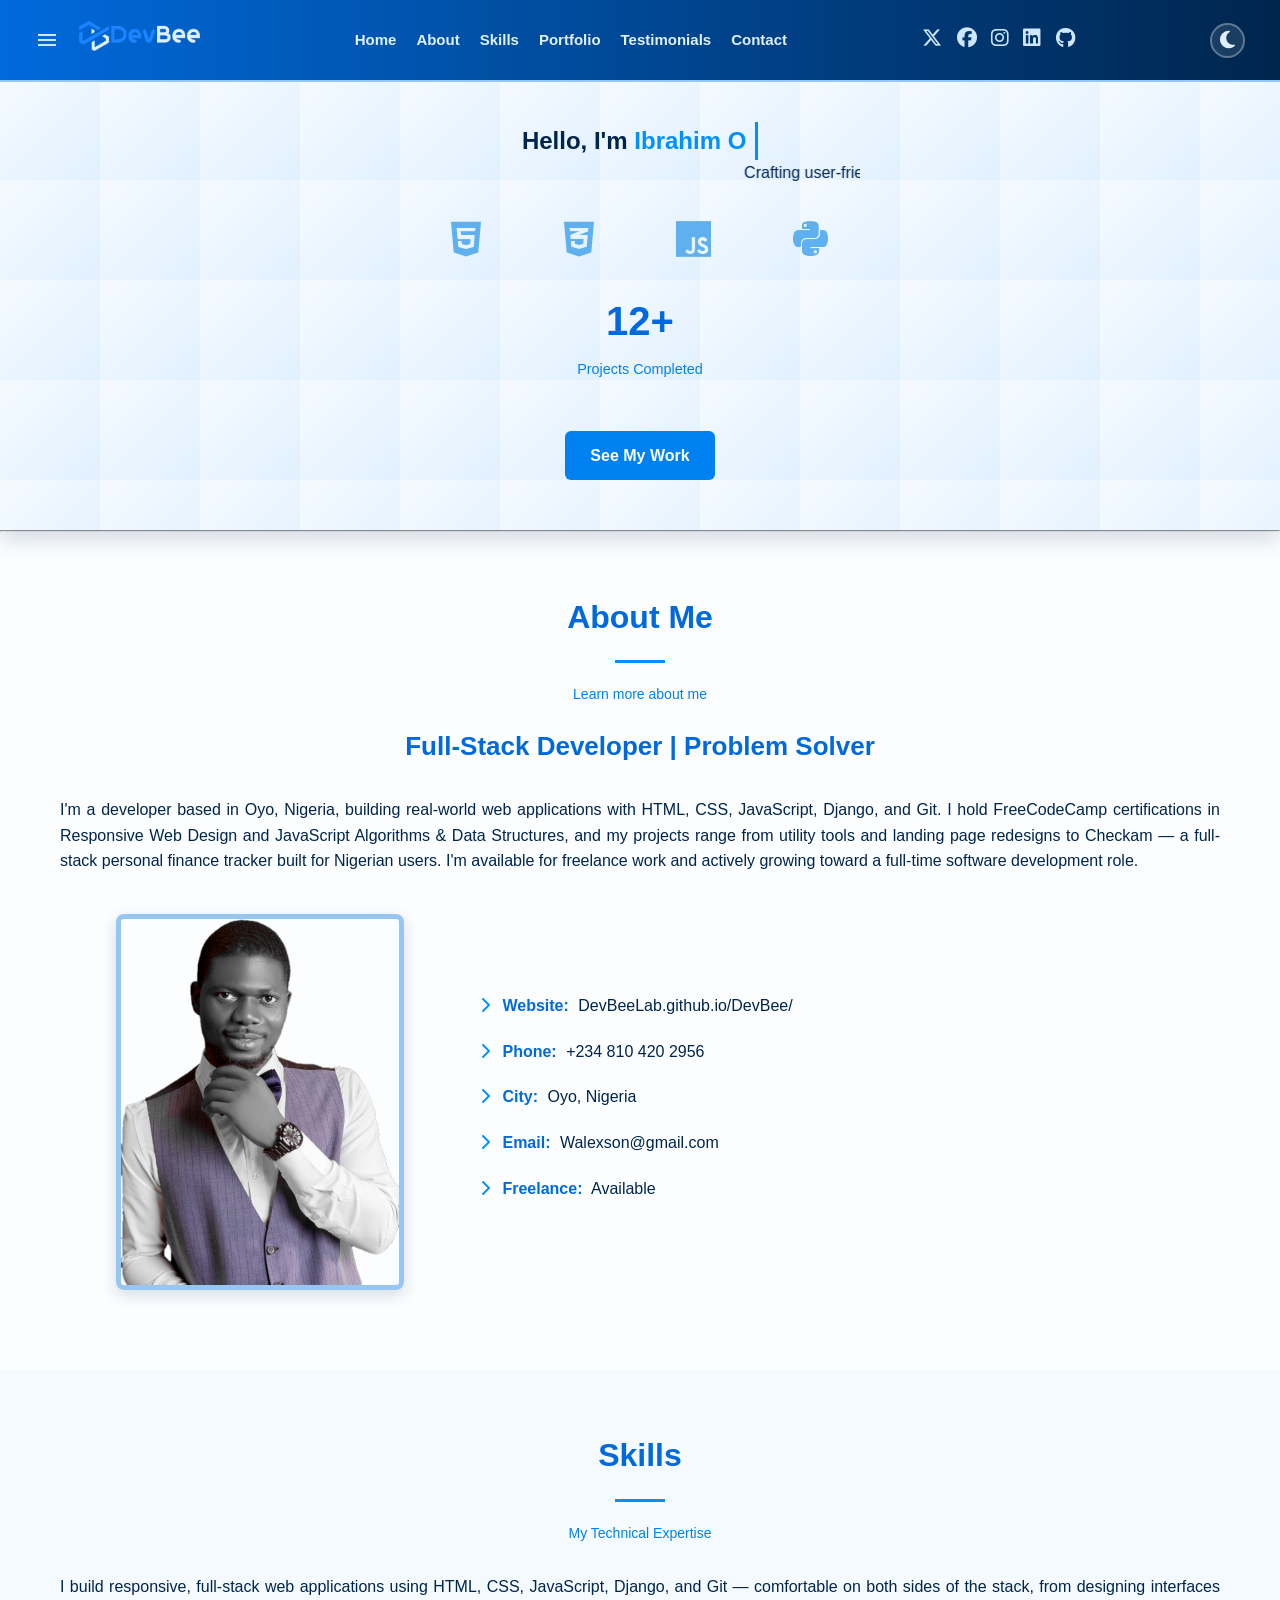
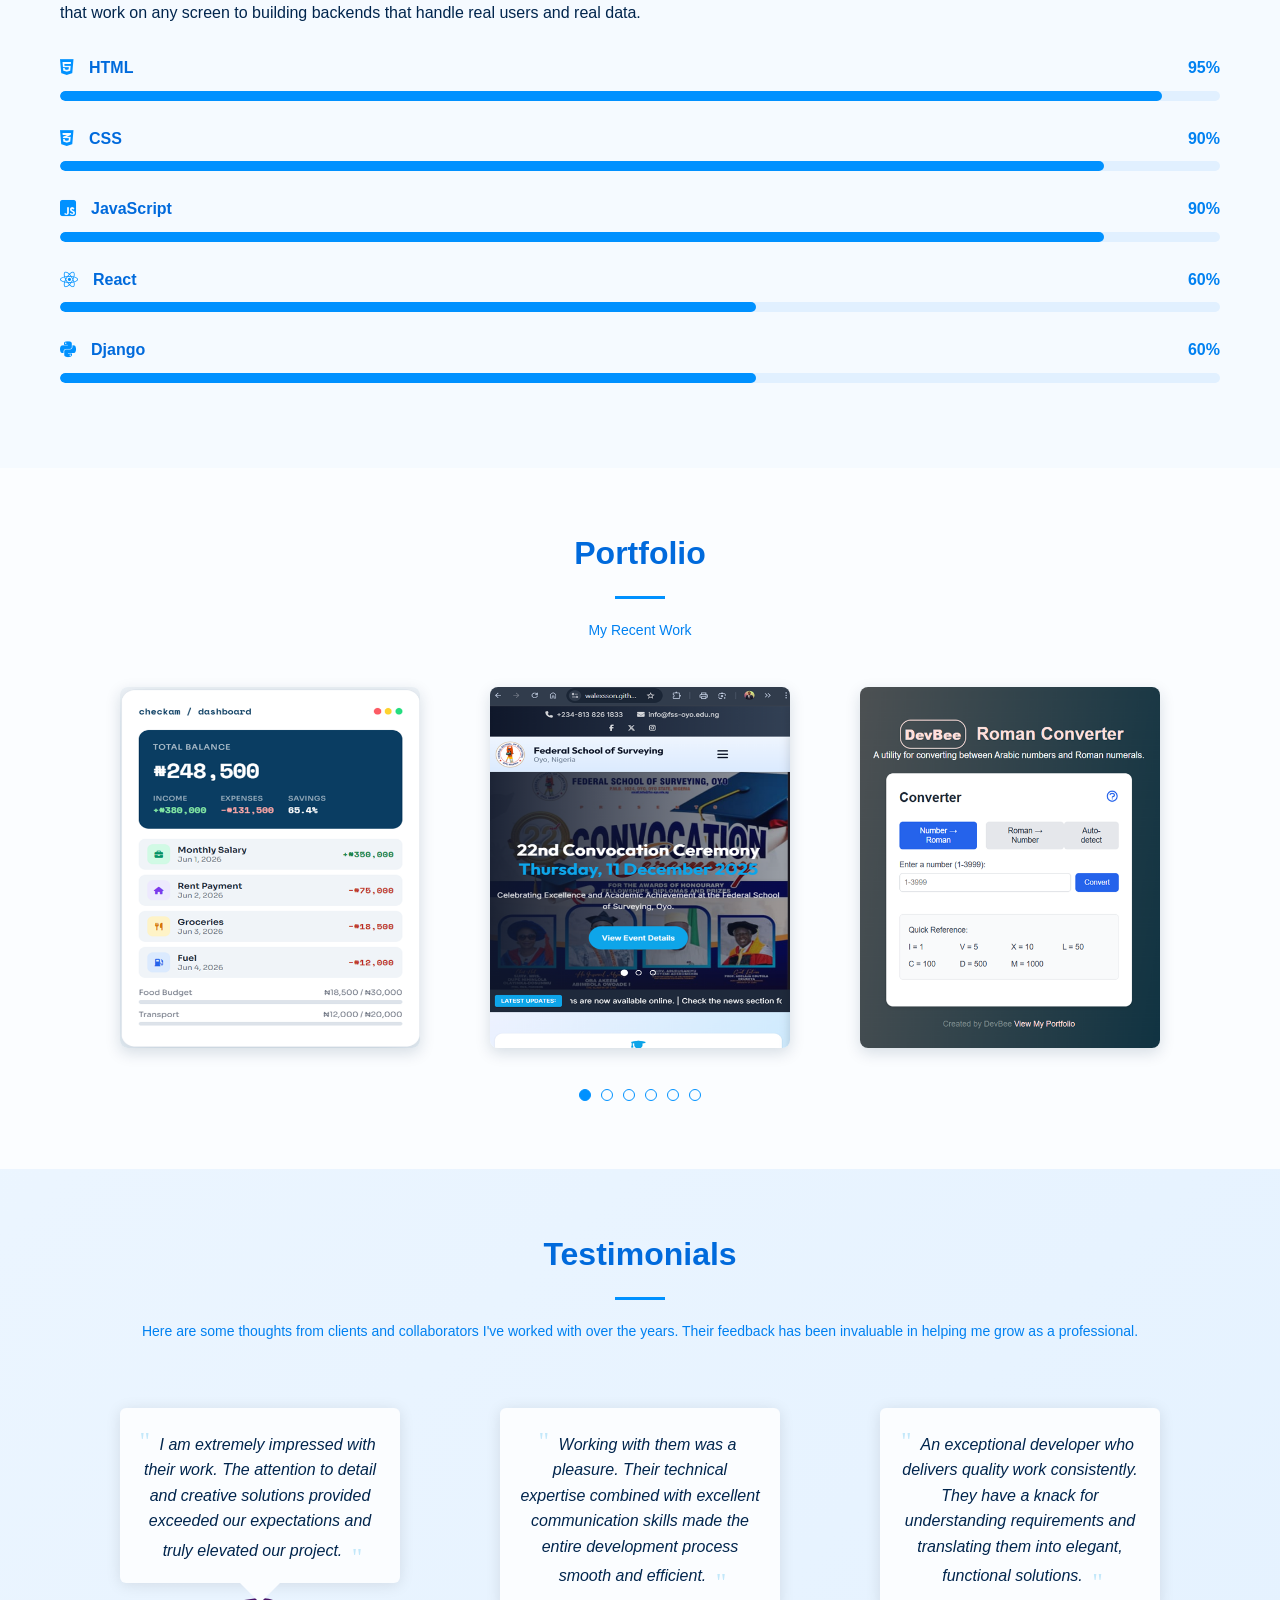
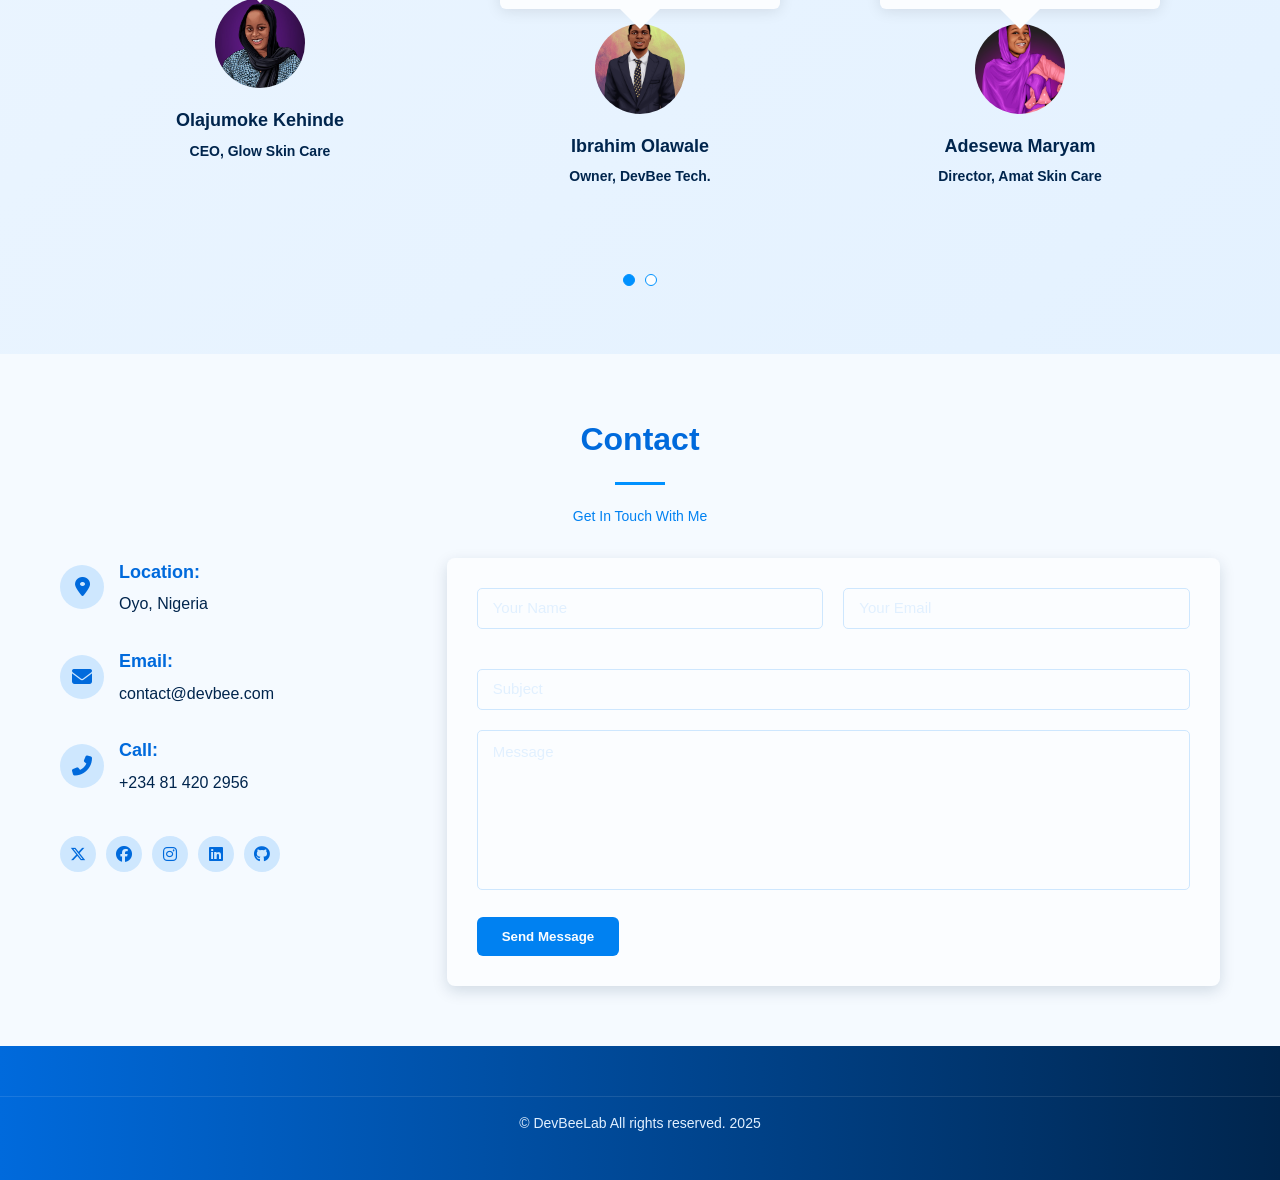
==== index.html @ f3cba04f "text justification fix" ====
<!doctype html>
<html lang="en">
  <head>
    <title>DevBee Portfolio</title>
    <link
      rel="icon"
      type="image/png"
      href="assets/DevBee Logo.png"
      sizes="32x32"
    />
    <link
      rel="stylesheet"
      href="https://cdnjs.cloudflare.com/ajax/libs/font-awesome/6.5.1/css/all.min.css"
    />
    <meta http-equiv="Content-Type" content="text/html;charset=UTF-8" />
    <meta name="viewport" content="width=device-width, initial-scale=1.0" />
    <meta
      name="description"
      content="DevBee - Frontend Developer Portfolio. showcasing skills in HTML, CSS, JavaScript, and React."
    />
    <meta property="og:title" content="DevBee Portfolio" />
    <meta
      property="og:description"
      content="Frontend Developer specializing in responsive and interactive web experiences."
    />
    <meta property="og:type" content="website" />
    <link rel="stylesheet" href="styles/main.css" />
  </head>
  <body>
    <header>
      <nav>
        <div class="container">
          <span class="hamlogo">
            <button
              type="button"
              class="menu-button"
              id="menu-open-btn"
              aria-label="Open Menu"
            >
              <svg
                xmlns="http://www.w3.org/2000/svg"
                height="24"
                viewBox="0 -960 960 960"
                width="24"
              >
                <path
                  d="M120-240v-80h720v80H120Zm0-200v-80h720v80H120Zm0-200v-80h720v80H120Z"
                  fill="#cee7fe"
                />
              </svg>
            </button>

            <a href="index.html">
              <img
                src="assets/DevBee Logo 1.png"
                alt="DevBee Logo"
                class="logo-img"
              />
            </a>
          </span>

          <ul class="nav-links">
            <li class="hideOnMobile"><a href="#home">Home</a></li>
            <li class="hideOnMobile"><a href="#about">About</a></li>
            <li class="hideOnMobile"><a href="#skills">Skills</a></li>
            <li class="hideOnMobile"><a href="#portfolio">Portfolio</a></li>
            <li class="hideOnMobile">
              <a href="#testimonials">Testimonials</a>
            </li>
            <li class="hideOnMobile"><a href="#contact">Contact</a></li>
          </ul>

          <div class="nav-social">
            <a href="#" class="social-icon" aria-label="X (formerly Twitter)"
              ><i class="fa-brands fa-x-twitter"></i
            ></a>
            <a href="#" class="social-icon" aria-label="Facebook"
              ><i class="fab fa-facebook"></i
            ></a>
            <a href="#" class="social-icon" aria-label="Instagram"
              ><i class="fab fa-instagram"></i
            ></a>
            <a href="www.linkedin.com/in/ganiyu-ibrahim-99a439bb" class="social-icon" aria-label="LinkedIn"
              ><i class="fab fa-linkedin"></i
            ></a>
            <a href="#" class="social-icon" aria-label="GitHub"
              ><i class="fab fa-github"></i
            ></a>
          </div>
          <button
            class="theme-toggle"
            id="themeToggle"
            aria-label="Toggle dark/light mode"
          >
            <i class="fas fa-moon" style="color: var(--blue4)"></i>
          </button>
        </div>
        <ul class="sidebar" data-animation="slideRight">
          <li class="sidebar-close-item">
            <button
              type="button"
              id="menu-close-btn"
              class="menu-button-close"
              aria-label="Close Menu"
            >
              <svg
                xmlns="http://www.w3.org/2000/svg"
                height="24"
                viewBox="0 -960 960 960"
                width="24"
              >
                <path
                  d="m256-200-56-56 224-224-224-224 56-56 224 224 224-224 56 56-224 224 224 224-56 56-224-224-224 224Z"
                  fill="#cee7fe"
                />
              </svg>
            </button>
          </li>
          <a href="index.html">
            <img
              src="assets/DevBee Logo 1.png"
              alt="DevBee Logo"
              class="logo-img"
            />
          </a>
          <li class="sidebar-link">
            <a href="#home"
              ><i
                class="fa fa-home"
                style="color: #cee7fe; margin-right: 5px"
              ></i
              >Home</a
            >
          </li>
          <li class="sidebar-link">
            <a href="#about"
              ><i
                class="fa fa-user"
                style="color: #cee7fe; margin-right: 5px"
              ></i
              >About</a
            >
          </li>
          <li class="sidebar-link">
            <a href="#skills"
              ><i
                class="fa fa-code"
                style="color: #cee7fe; margin-right: 5px"
              ></i
              >Skills</a
            >
          </li>
          <li class="sidebar-link">
            <a href="#portfolio"
              ><i
                class="fa fa-briefcase"
                style="color: #cee7fe; margin-right: 5px"
              ></i
              >Portfolio</a
            >
          </li>
          <li class="sidebar-link">
            <a href="#testimonials"
              ><i
                class="fa fa-comment"
                style="color: #cee7fe; margin-right: 5px"
              ></i
              >Testimonials</a
            >
          </li>
          <li class="sidebar-link">
            <a href="#contact"
              ><i
                class="fa fa-envelope"
                style="color: #cee7fe; margin-right: 5px"
              ></i
              >Contact</a
            >
          </li>
        </ul>
      </nav>
    </header>
    <main id="home">
      <section class="hero">
        <div class="particles">
          <!-- Add 10-15 of these with different positions/sizes -->
          <div class="particle" style="--size: 3px; --x: 10%; --y: 30%"></div>
          <div class="particle" style="--size: 2px; --x: 80%; --y: 20%"></div>
          <!-- Add more particles... -->
        </div>

        <div class="intro-text">
          <h1 class="hello-text">
            Hello, I'm
            <span class="typed-text"></span>
            <span class="cursor">&nbsp;</span>
          </h1>
          <p>
            <marquee behavior="" direction="">
              Crafting user-friendly and visually appealing web experiences.
            </marquee>
          </p>

          <div class="tech-stack">
            <i class="fab fa-html5" data-tooltip="HTML5"></i>
            <i class="fab fa-css3-alt" data-tooltip="CSS3"></i>
            <i class="fab fa-js" data-tooltip="JavaScript"></i>
            <!-- <i class="fab fa-react" data-tooltip="React"></i> -->
            <i class="fab fa-python" data-tooltip="Django"></i>
            <!-- Add more icons -->
          </div>

          <div class="stats">
            <div class="stat">
              <span class="counter" data-target="12">0</span>
              <p>Projects Completed</p>
            </div>
          </div>

          <div class="cta-container">
            <a href="#portfolio" class="cta-button">See My Work</a>
          </div>
        </div>
      </section>

      <hr />

      <!-- About Section  -->
      <section id="about" class="about-section">
        <div class="section-title" data-animation="slideUp">
          <h2>About Me</h2>
          <p>Learn more about me</p>
          <h3>Full-Stack Developer | Problem Solver</h3>
        </div>

        <div class="about-container" data-animation="fadeIn">
          <p class="about-text">
            I'm a developer based in Oyo, Nigeria, building real-world web applications
  with HTML, CSS, JavaScript, Django, and Git. I hold FreeCodeCamp
  certifications in Responsive Web Design and JavaScript Algorithms & Data
  Structures, and my projects range from utility tools and landing page
  redesigns to Checkam — a full-stack personal finance tracker built for
  Nigerian users. I'm available for freelance work and actively growing toward
  a full-time software development role.
          </p>
          <div class="about-img" data-animation="slideRight">
            <img
              src="assets/profile.png"
              alt="DevBee Profile Picture"
              class="profile-picture"
            />
          </div>

          <div class="about-content" data-animation="slideLeft">
            <div class="about-info">
              <div class="about-info-item">
                <i class="fas fa-chevron-right"></i>
                <strong>Website:</strong>
                <span>DevBeeLab.github.io/DevBee/</span>
              </div>
              <div class="about-info-item">
                <i class="fas fa-chevron-right"></i>
                <strong>Phone:</strong>
                <span
                  ><a href="tel:+2348104202956" class="about-link"
                    >+234 810 420 2956</a
                  ></span
                >
              </div>
              <div class="about-info-item">
                <i class="fas fa-chevron-right"></i>
                <strong>City:</strong> <span>Oyo, Nigeria</span>
              </div>
              <div class="about-info-item">
                <i class="fas fa-chevron-right"></i>
                <strong>Email:</strong>
                <span
                  ><a href="mailto:Walexson@gmail.com" class="about-link"
                    >Walexson@gmail.com</a
                  ></span
                >
              </div>
              <div class="about-info-item">
                <i class="fas fa-chevron-right"></i>
                <strong>Freelance:</strong> <span>Available</span>
              </div>
            </div>
          </div>
        </div>
      </section>

      <!-- Skills Section  -->
      <section id="skills" class="skills-section">
        <div class="section-title" data-animation="slideUp">
          <h2>Skills</h2>
          <p>My Technical Expertise</p>
        </div>

        <div class="skills-container" data-animation="fadeIn">
          <div class="skills-content" data-animation="fadeIn">
            <p>
             I build responsive, full-stack web applications using HTML, CSS,
        JavaScript, Django, and Git — comfortable on both sides of the stack,
        from designing interfaces that work on any screen to building backends
        that handle real users and real data.
            </p>
          </div>

          <div class="skills-list" data-animation="slideUp">
            <div class="skill-item">
              <div class="skill-name">
                <i class="fab fa-html5"></i>
                <span>HTML</span>
                <span class="skill-percentage">95%</span>
              </div>
              <div class="skill-bar">
                <div class="skill-progress" style="width: 95%"></div>
              </div>
            </div>

            <div class="skill-item">
              <div class="skill-name">
                <i class="fab fa-css3-alt"></i>
                <span>CSS</span>
                <span class="skill-percentage">90%</span>
              </div>
              <div class="skill-bar">
                <div class="skill-progress" style="width: 90%"></div>
              </div>
            </div>

            <div class="skill-item">
              <div class="skill-name">
                <i class="fab fa-js-square"></i>
                <span>JavaScript</span>
                <span class="skill-percentage">90%</span>
              </div>
              <div class="skill-bar">
                <div class="skill-progress" style="width: 90%"></div>
              </div>
            </div>

            <div class="skill-item">
              <div class="skill-name">
                <i class="fab fa-react"></i>
                <span>React</span>
                <span class="skill-percentage">60%</span>
              </div>
              <div class="skill-bar">
                <div class="skill-progress" style="width: 60%"></div>
              </div>
            </div>

            <div class="skill-item">
              <div class="skill-name">
              <i class="fab fa-python"></i>                
                <span>Django</span>
                <span class="skill-percentage">60%</span>
              </div>
              <div class="skill-bar">
                <div class="skill-progress" style="width: 60%"></div>
              </div>
            </div>
          </div>
        </div>
      </section>

      <!-- Portfolio Section -->
      <section id="portfolio" class="portfolio-section">
        <div class="portfolio-container">
          <div class="section-title" data-animation="slideUp">
            <h2>Portfolio</h2>
            <p>My Recent Work</p>
          </div>

          <div
            class="portfolio-carousel swiper"
            data-aos="fade-up"
            data-aos-delay="100"
          >
            <div class="swiper-wrapper">
              <div class="swiper-slide">
                <div class="portfolio-item" data-animation="fadeIn">
                  <div class="portfolio-img-container">
                    <a
                      href="https://devbee-checkam.onrender.com/"
                      target="_self"
                    >
                      <img
                        class="project-img"
                        src="assets/DevBee Checkam.png"
                        alt="DevBee Checkam"
                      />
                      <div class="project-overlay">
                        <div class="project-description">
                          <h3>DevBee Checkam</h3>
                          <p class="project-description-text">
                            A personal finance tracker built for Nigerian users. 
                            Log income and expenses, set category budgets, visualise your spending with charts, 
                            and export your transaction history — all backed by a secure multi-user Django backend.
                          </p>
                        </div>
                      </div>
                    </a>
                  </div>
                </div>
              </div>
               <div class="swiper-slide">
                <div class="portfolio-item" data-animation="fadeIn">
                  <div class="portfolio-img-container">
                    <a
                      href="https://DevBeeLab.github.io/fss-oyo-redesign/#"
                      target="_blank"
                    >
                      <img
                        class="project-img"
                        src="assets/fss-oyo.png"
                        alt="Federal School of Surveying, Oyo"
                      />
                      <div class="project-overlay">
                        <div class="project-description">
                          <h3>Federal School of Surveying, Oyo</h3>
                          <p class="project-description-text">
                            A responsive landing page for FSS Oyo, featuring
                            academic programs, admissions info, and event
                            updates.
                          </p>
                        </div>
                      </div>
                    </a>
                  </div>
                </div>
               </div>
              <div class="swiper-slide">
                <div class="portfolio-item" data-animation="fadeIn">
                  <div class="portfolio-img-container">
                    <a
                      href="projects/roman%20converter/roman-converter.html"
                      target="_self"
                    >
                      <img
                        class="project-img"
                        src="assets/DevBee Roman Converter.png"
                        alt="DevBee Roman Converter"
                      />
                      <div class="project-overlay">
                        <div class="project-description">
                          <h3>DevBee Roman Converter</h3>
                          <p class="project-description-text">
                            A responsive tool to convert between Arabic numbers
                            and Roman numerals with history tracking.
                          </p>
                        </div>
                      </div>
                    </a>
                  </div>
                </div>
              </div>
              <div class="swiper-slide">
                <div class="portfolio-item" data-animation="fadeIn">
                  <div class="portfolio-img-container">
                    <a
                      href="projects/calculator/calculator.html"
                      target="_self"
                    >
                      <img
                        class="project-img"
                        src="assets/DevBee Calculator.png"
                        alt="DevBee Calculator"
                      />
                      <div class="project-overlay">
                        <div class="project-description">
                          <h3>DevBee Calculator</h3>
                          <p class="project-description-text">
                            A responsive web calculator that performs basic
                            arithmetic operations with a clean, intuitive
                            interface.
                          </p>
                        </div>
                      </div>
                    </a>
                  </div>
                </div>
              </div>

              <div class="swiper-slide">
                <div class="portfolio-item" data-animation="fadeIn">
                  <div class="portfolio-img-container">
                    <a href="projects/counter/CounterApp.html" target="_self">
                      <img
                        class="project-img"
                        src="assets/DevBee CounterApp.png"
                        alt="DevBee Counter App"
                      />
                      <div class="project-overlay">
                        <div class="project-description">
                          <h3>DevBee Counter App</h3>
                          <p class="project-description-text">
                            A simple interactive counter tool built to
                            increment, decrement, and reset values—ideal for
                            learning state management.
                          </p>
                        </div>
                      </div>
                    </a>
                  </div>
                </div>
              </div>

              <div class="swiper-slide">
                <div class="portfolio-item" data-animation="fadeIn">
                  <div class="portfolio-img-container">
                    <a
                      href="projects/palindrome/Palindrome Checker.html"
                      target="_self"
                    >
                      <img
                        class="project-img"
                        src="assets/DevBee Palindrome Checker.png"
                        alt="DevBee Palindrome Checker"
                      />
                      <div class="project-overlay">
                        <div class="project-description">
                          <h3>DevBee Palindrome Checker</h3>
                          <p class="project-description-text">
                            A lightweight utility that checks if a given string
                            reads the same forward and backward, built with
                            input validation.
                          </p>
                        </div>
                      </div>
                    </a>
                  </div>
                </div>
              </div>
              </div>
            <div class="swiper-pagination"></div>
          </div>
        </div>
      </section>

      <!-- ======= Testimonials Section ======= -->
      <section id="testimonials" class="testimonials">
        <div class="testimonials-container">
          <div class="section-title" data-animation="slideUp">
            <h2>Testimonials</h2>
            <p>
              Here are some thoughts from clients and collaborators I've worked
              with over the years. Their feedback has been invaluable in helping
              me grow as a professional.
            </p>
          </div>

          <div
            class="testimonials-carousel swiper"
            data-aos="fade-up"
            data-aos-delay="100"
          >
            <div class="swiper-wrapper">
              <div class="swiper-slide">
                <div class="testimonial-item">
                  <p>
                    <i class="bx bxs-quote-alt-left quote-icon-left"></i>
                    I am extremely impressed with their work. The attention to
                    detail and creative solutions provided exceeded our
                    expectations and truly elevated our project.
                    <i class="bx bxs-quote-alt-right quote-icon-right"></i>
                  </p>
                  <img
                    src="assets/pic01.jpg"
                    class="testimonial-img"
                    alt="placeholder"
                  />
                  <h3>Olajumoke Kehinde</h3>
                  <h4>CEO, Glow Skin Care</h4>
                </div>
              </div>

              <div class="swiper-slide">
                <div class="testimonial-item">
                  <p>
                    <i class="bx bxs-quote-alt-left quote-icon-left"></i>
                    Working with them was a pleasure. Their technical expertise
                    combined with excellent communication skills made the entire
                    development process smooth and efficient.
                    <i class="bx bxs-quote-alt-right quote-icon-right"></i>
                  </p>
                  <img
                    src="assets/pic03.jpg"
                    class="testimonial-img"
                    alt="placeholder"
                  />
                  <h3>Ibrahim Olawale</h3>
                  <h4>Owner, DevBee Tech.</h4>
                </div>
              </div>

              <div class="swiper-slide">
                <div class="testimonial-item">
                  <p>
                    <i class="bx bxs-quote-alt-left quote-icon-left"></i>
                    An exceptional developer who delivers quality work
                    consistently. They have a knack for understanding
                    requirements and translating them into elegant, functional
                    solutions.
                    <i class="bx bxs-quote-alt-right quote-icon-right"></i>
                  </p>
                  <img
                    src="assets/pic04.jpg"
                    class="testimonial-img"
                    alt="placeholder"
                  />
                  <h3>Adesewa Maryam</h3>
                  <h4>Director, Amat Skin Care</h4>
                </div>
              </div>

              <div class="swiper-slide">
                <div class="testimonial-item">
                  <p>
                    <i class="bx bxs-quote-alt-left quote-icon-left"></i>
                    The website they built for us has significantly improved our
                    online presence and user engagement. Their expertise in
                    frontend development is truly remarkable.
                    <i class="bx bxs-quote-alt-right quote-icon-right"></i>
                  </p>
                  <img
                    src="assets/pic.jpeg"
                    class="testimonial-img"
                    alt="placeholder"
                  />
                  <h3>Anonymous</h3>
                  <h4>No_Position, BlueCo</h4>
                </div>
              </div>

              <div class="swiper-slide">
                <div class="testimonial-item">
                  <p>
                    <i class="bx bxs-quote-alt-left quote-icon-left"></i>
                    Not only did they deliver a stunning website, but they also
                    provided valuable insights on improving user experience and
                    site performance. A true professional who goes above and
                    beyond.
                    <i class="bx bxs-quote-alt-right quote-icon-right"></i>
                  </p>
                  <img
                    src="assets/pic02.jpg"
                    class="testimonial-img"
                    alt="placeholder"
                  />
                  <h3>Badirat Taiwo</h3>
                  <h4>E-commerce Manager, StyleShop</h4>
                </div>
              </div>
            </div>
            <div class="swiper-pagination"></div>
          </div>
        </div>
      </section>
      <!-- End Testimonials Section -->

      <!-- Updated Contact Section (iPortfolio style) -->
      <section id="contact" class="contact-section">
        <div class="section-title" data-animation="slideUp">
          <h2>Contact</h2>
          <p>Get In Touch With Me</p>
        </div>

        <div class="contact-container">
          <div class="contact-info" data-animation="slideRight">
            <div class="contact-address">
              <i class="fas fa-map-marker-alt"></i>
              <div>
                <h3>Location:</h3>
                <p>Oyo, Nigeria</p>
              </div>
            </div>

            <div class="contact-email">
              <i class="fas fa-envelope"></i>
              <div>
                <h3>Email:</h3>
                <p>contact@devbee.com</p>
              </div>
            </div>

            <div class="contact-phone">
              <i class="fas fa-phone-alt"></i>
              <div>
                <h3>Call:</h3>
                <p>
                  <a href="tel:+234814202956" class="about-link"
                    >+234 81 420 2956</a
                  >
                </p>
              </div>
            </div>

            <div class="contact-social">
              <a href="#" class="social-icon" aria-label="X (formerly Twitter)"
                ><i class="fa-brands fa-x-twitter"></i
              ></a>
              <a href="#" class="social-icon"
                ><i class="fab fa-facebook"></i
              ></a>
              <a href="#" class="social-icon"
                ><i class="fab fa-instagram"></i
              ></a>
              <a href="www.linkedin.com/in/ganiyu-ibrahim-99a439bb" class="social-icon"
                ><i class="fab fa-linkedin"></i
              ></a>
              <a href="#" class="social-icon"><i class="fab fa-github"></i></a>
            </div>
          </div>

          <div class="contact-form" data-animation="slideLeft">
            <form>
              <div class="form-row">
                <div class="form-group">
                  <input
                    type="text"
                    name="name"
                    class="form-control"
                    id="name"
                    placeholder="Your Name"
                    required
                  />
                </div>
                <div class="form-group">
                  <input
                    type="email"
                    class="form-control"
                    name="email"
                    id="email"
                    placeholder="Your Email"
                    required
                  />
                </div>
              </div>
              <div class="form-group">
                <input
                  type="text"
                  class="form-control"
                  name="subject"
                  id="subject"
                  placeholder="Subject"
                  required
                />
              </div>
              <div class="form-group">
                <textarea
                  class="form-control"
                  name="message"
                  rows="6"
                  placeholder="Message"
                  required
                ></textarea>
              </div>
              <div class="text-center">
                <button type="submit" class="contact-button">
                  Send Message
                </button>
              </div>
            </form>
          </div>
        </div>
      </section>
    </main>

    <footer>
      <div class="all-rights-reserved">
        <p>© DevBeeLab All rights reserved. 2025</p>
      </div>
    </footer>
    <script src="js/main.js"></script>
  </body>
</html>
---- styles/main.css ----
/* DevBee Portfolio - Radix UI Blue Theme with Enhanced Dark Mode
   Based on https://www.radix-ui.com/colors/blue palette */

* {
  margin: 0;
  padding: 0;
  box-sizing: border-box;
}

:root {
  /* Radix UI Blue palette */
  --blue1: #fbfdff;
  --blue2: #f5faff;
  --blue3: #edf6ff;
  --blue4: #e1f0ff;
  --blue5: #cee7fe;
  --blue6: #b7d9f8;
  --blue7: #96c7f2;
  --blue8: #5eb0ef;
  --blue9: #0091ff;
  --blue10: #0081f1;
  --blue11: #006adc;
  --blue12: #00254d;

  /* Text colors */
  --text-primary: var(--blue12);
  --text-secondary: var(--blue11);
  --text-light: var(--blue1);

  /* Background colors */
  --bg-primary: var(--blue1);
  --bg-secondary: var(--blue3);
  --bg-accent: var(--blue9);
  --bg-dark: var(--blue12);

  /* Border colors */
  --border-light: var(--blue6);
  --border-medium: var(--blue8);
  --border-dark: var(--blue10);

  /* Shadow colors */
  --shadow-color: rgba(0, 37, 77, 0.15);

  /* Animation duration */
  --transition-speed: 0.3s;
}

/* Dark Mode */
body.dark-mode {
  /* Radix UI Slate palette for dark mode */
  --slate1: #111113;
  --slate2: #18191b;
  --slate3: #212225;
  --slate4: #272a2d;
  --slate5: #2e3135;
  --slate6: #363a3f;
  --slate7: #43484e;
  --slate8: #5a6169;
  --slate9: #696e77;
  --slate10: #777e87;
  --slate11: #9ba1aa;
  --slate12: #e4e6eb;

  /* Radix UI Blue accents for interactive elements */
  --blue9: #3e95ff;
  --blue10: #1b85ff;
  --blue11: #0078ff;

  /* Text colors - improved readability */
  --text-primary: var(--slate12);
  --text-secondary: var(--slate11);
  --text-light: var(--slate3);

  /* Background colors */
  --bg-primary: var(--slate1);
  --bg-secondary: var(--slate3);
  --bg-accent: var(--blue9);
  --bg-dark: var(--slate3);

  /* Border colors */
  --border-light: var(--slate4);
  --border-medium: var(--slate6);
  --border-dark: var(--slate8);

  /* Shadow colors */
  --shadow-color: rgba(0, 0, 0, 0.3);

  /* Dark mode specific overrides */
  background-image: linear-gradient(135deg, var(--slate1), var(--slate3));
}

/* Base styles */
html,
body {
  width: 100%;
  max-width: 100%;
  overflow-x: hidden;
  scroll-behavior: smooth;
}

body {
  min-height: 100vh;
  background-image: linear-gradient(135deg, var(--blue2), var(--blue4));
  color: var(--text-primary);
  transition: var(--transition-speed) ease;
  font-family: "Inter", Arial, sans-serif;
  line-height: 1.6;
  margin: 0;
  padding: 0;
}

/* Header and Navigation */
header {
  position: fixed;
  background-image: linear-gradient(90deg, var(--blue11), var(--blue12));
  top: 0;
  left: 0;
  right: 0;
  width: 100vw;
  z-index: 1000;
}

body.dark-mode header {
  background-image: linear-gradient(90deg, #0f172a, #020617);
}

nav {
  width: 100vw;
  height: 80px;
}

.nav-social .social-icon i {
  color: var(--blue5);
  transition: var(--transition-speed) ease-in-out;
  margin-right: 10px;
  -webkit-transition: var(--transition-speed) ease-in-out;
  -moz-transition: var(--transition-speed) ease-in-out;
  -ms-transition: var(--transition-speed) ease-in-out;
  -o-transition: var(--transition-speed) ease-in-out;
}

.nav-social .social-icon i:hover {
  transform: translateY(-5px);
  color: var(--blue11);
  -webkit-transform: translateY(-5px);
  -moz-transform: translateY(-5px);
  -ms-transform: translateY(-5px);
  -o-transform: translateY(-5px);
}

@media screen and (max-width: 465px) {
  .nav-social {
    display: none;
  }
}

.container {
  width: 100vw;
  padding-left: 15px;
  padding-right: 15px;
  margin-left: auto;
  margin-right: auto;
  display: flex;
  justify-content: space-between;
  align-items: center;
  border-bottom: solid 2px var(--blue7);
}

body.dark-mode .container {
  border-bottom: solid 2px var(--slate6);
}

.logo-img {
  height: 30px;
  transition: transform 0.5s ease;
  margin: 20px;
  -webkit-transition: transform 0.5s ease;
  -moz-transition: transform 0.5s ease;
  -ms-transition: transform 0.5s ease;
  -o-transition: transform 0.5s ease;
}

.hamlogo {
  justify-content: space-between;
  height: 80px;
  display: flex;
  align-items: center;
}

.logo-img:hover {
  transform: scale(1.1);
  -webkit-transform: scale(1.1);
  -moz-transform: scale(1.1);
  -ms-transform: scale(1.1);
  -o-transform: scale(1.1);
}

.nav-links {
  display: flex;
}

.nav-links li {
  list-style: none;
  margin: 0 6px;
}

.nav-links a {
  position: relative;
  padding: 2px;
  color: var(--blue4);
  text-decoration: none;
  font-size: 15px;
  font-weight: bold;
  margin: 2px;
}

.nav-links a::after {
  content: "";
  position: absolute;
  left: 0;
  bottom: 0;
  height: 2px;
  width: 0;
  background: var(--blue8);
  box-shadow: 0 0 10px var(--blue7);
  transition: width 0.8s ease;
}

body.dark-mode .nav-links a::after {
  background: var(--blue9);
  box-shadow: 0 0 10px var(--blue9);
}

.nav-links a:hover::after {
  width: 100%;
}

/* Search Bar */
.searchBar {
  height: 30px;
  margin-right: 15px;
}

.search {
  background-color: transparent;
  border: var(--blue5) solid 1px;
  border-radius: 6px;
  height: 25px;
  width: 0;
  padding: 4px;
  transition: 1.5s ease;
  color: var(--blue2);
}

body.dark-mode .search {
  border: var(--slate7) solid 1px;
  color: var(--slate12);
}

::placeholder {
  color: var(--blue4);
  opacity: 1;
  font-size: 15px;
}

body.dark-mode ::placeholder {
  color: var(--slate11);
}

.btn {
  position: relative;
  background-color: var(--blue7);
  border: var(--blue5) solid 2px;
  height: 35px;
  width: 35px;
  border-radius: 50%;
  right: 18px;
}

body.dark-mode .btn {
  background-color: var(--slate7);
  border: var(--slate6) solid 2px;
}

i {
  color: var(--blue12);
  font-size: 20px;
  margin: auto;
  transition: 1.5s ease;
}

body.dark-mode i {
  color: var(--slate12);
}

/* Sidebar Navigation */
.sidebar {
  background-image: linear-gradient(
    300deg,
    rgba(0, 106, 220, 0.7),
    rgba(0, 37, 77, 0.7)
  );
  backdrop-filter: blur(10px);
  -webkit-backdrop-filter: blur(10px);
  position: fixed;
  top: 0;
  left: 0;
  width: 250px;
  height: 100vh;
  box-shadow: 5px 0 15px rgba(0, 37, 77, 0.3);
  display: none;
  flex-direction: column;
  justify-content: flex-start;
  align-items: flex-start;
}

body.dark-mode .sidebar {
  background-image: linear-gradient(
    300deg,
    rgba(30, 41, 59, 0.8),
    rgba(15, 23, 42, 0.9)
  );
  box-shadow: 5px 0 15px rgba(0, 0, 0, 0.5);
}

.sidebar li {
  list-style: none;
  margin-top: 20px;
  margin-left: 20px;
}

.sidebar a {
  color: var(--blue5);
  text-decoration: none;
  transition: color 0.3s ease;
}

.sidebar a:hover {
  color: var(--blue8);
}

body.dark-mode .sidebar a {
  color: var(--slate11);
}

body.dark-mode .sidebar a:hover {
  color: var(--blue9);
}

.sidebar-link a {
  position: relative;
  padding: 2px;
  color: var(--blue4);
  text-decoration: none;
  font-size: 15px;
  font-weight: bold;
  margin: 2px;
}

body.dark-mode .sidebar-link a {
  color: var(--slate11);
}

.sidebar-link a::after {
  content: "";
  position: absolute;
  left: 0;
  bottom: 0;
  height: 2px;
  width: 0;
  background: var(--blue8);
  box-shadow: 0 0 10px var(--blue7);
  transition: width 0.8s ease;
}

body.dark-mode .sidebar-link a::after {
  background: var(--blue9);
  box-shadow: 0 0 10px var(--blue9);
}

.sidebar-link a:hover::after {
  width: 100%;
}

.menu-button,
.menu-button-close {
  list-style: none;
  margin-left: 20px;
  background: none;
  border: none;
  cursor: pointer;
  padding: 0;
  display: flex;
  align-items: center;
}

.menu-button-close {
  margin: 0; /* Reset margin for close button inside sidebar if needed */
}

/* Hero Section */
.hero {
  margin-top: 80px;
  color: var(--text-primary);
  height: 50vh;
  display: flex;
  align-items: center;
  justify-content: center;
  text-align: center;
  box-shadow: 0 10px 20px var(--shadow-color);
  background-image: linear-gradient(135deg, var(--blue3), var(--blue5));
  transition: all 0.8s ease;
}

body.dark-mode .hero {
  background-image: linear-gradient(135deg, var(--slate3), var(--slate5));
  box-shadow: 0 10px 20px var(--shadow-color);
}

.hero-content {
  max-width: 700px;
  padding: 0 20px;
}

#animated-text {
  display: inline-block;
  white-space: nowrap;
  overflow: hidden;
  color: var(--blue11);
  animation: animated-text 4s steps(28, end) normal both;
}

body.dark-mode #animated-text {
  color: var(--blue9);
}

@keyframes animated-text {
  from {
    width: 0%;
  }
  to {
    width: 100%;
  }
}

.cta-button {
  background-color: var(--blue10);
  color: var(--blue1);
  font-weight: 600;
  padding: 12px 25px;
  text-decoration: none;
  border-radius: 6px;
  margin-top: 20px;
  display: inline-block;
  transition: all 0.3s ease;
}

.cta-button:hover {
  background-color: var(--blue11);
  box-shadow: 0 5px 15px var(--shadow-color);
  transform: translateY(-2px);
  -webkit-transform: translateY(-2px);
  -moz-transform: translateY(-2px);
  -ms-transform: translateY(-2px);
  -o-transform: translateY(-2px);
}

body.dark-mode .cta-button {
  background-color: var(--blue10);
  color: var(--slate12);
}

body.dark-mode .cta-button:hover {
  background-color: var(--blue11);
}

.profile-picture {
  width: 150px;
  border-radius: 50%;
  margin-bottom: 0 20px;
  border: 5px solid var(--blue7);
  box-shadow: 0 5px 15px var(--shadow-color);
  transition: transform 0.5s ease;
}

body.dark-mode .profile-picture {
  border: 5px solid var(--slate7);
}

.profile-picture:hover {
  transform: scale(1.05);
}

.introduction h2 {
  color: var(--blue11);
  margin-bottom: 15px;
}

body.dark-mode .introduction h2 {
  color: var(--blue9);
}

/* About Section */
.about-section {
  padding: 60px 0;
  background-color: var(--bg-primary);
  overflow: hidden;
}

body.dark-mode .about-section {
  background-color: var(--slate1);
}

.about-container {
  display: flex;
  flex-wrap: wrap;
  max-width: 1200px;
  margin: 0 auto;
  padding: 0 20px;
  align-items: center;
}

.about-container p, .skills-content p{
  font-size: 16px;
  margin-bottom: 20px;
  text-align: justify;
}

.about-container h3 {
   text-align: center;
}

.about-img {
  flex: 1;
  min-width: 300px;
  display: flex;
  justify-content: center;
  align-items: center;
  padding: 20px;
}

.about-img img {
  width: 80%;
  max-width: 300px;
  border-radius: 8px;
  box-shadow: 0 5px 15px var(--shadow-color);
  transition: transform 0.5s ease;
}

.about-img img:hover {
  transform: scale(1.03);
  -webkit-transform: scale(1.03);
  -moz-transform: scale(1.03);
  -ms-transform: scale(1.03);
  -o-transform: scale(1.03);
}

.about-content {
  flex: 2;
  min-width: 300px;
  padding: 20px;
  display: flex;
  flex-direction: column;
  justify-content: center;
}

.section-title h3 {
  font-weight: 700;
  font-size: 26px;
  color: var(--blue11);
  margin-bottom: 0;
  margin-top: 20px;
  text-align: center !important;
}
body.dark-mode .section-title h3 {
  color: var(--blue9);
} 

.about-info {
  display: grid;
  gap: 10px;
  margin: 5px 0;
  white-space: nowrap;
}

.about-info-item {
  align-items: left;
  margin-bottom: 10px;
}

.about-info-item i {
  font-size: 16px;
  margin-right: 8px;
  color: var(--blue9);
}

.about-info-item strong {
  margin-right: 5px;
  color: var(--blue11);
}

body.dark-mode .about-info-item strong {
  color: var(--blue9);
}

.about-link {
  color: inherit;
  text-decoration: none;
  transition: color 0.3s ease;
}

.about-link:hover {
  color: var(--blue11);
  text-decoration: none;
}

body.dark-mode .about-link:hover {
  color: var(--blue9);
}

/* Skills Section */
.skills-section {
  padding: 60px 0;
  background-color: var(--blue2);
}

body.dark-mode .skills-section {
  background-color: var(--slate2);
}

.skills-container {
  max-width: 1200px;
  margin: 0 auto;
  padding: 0 20px;
}

.skills-content {
  margin-bottom: 30px;
}

.skills-list {
  margin-top: 30px;
}

.skill-item {
  margin-bottom: 25px;
}

.skill-name {
  display: flex;
  justify-content: space-between;
  align-items: center;
  margin-bottom: 10px;
}

.skill-name i {
  font-size: 18px;
  color: var(--blue9);
  margin-right: 10px;
}

.skill-name span:first-of-type {
  font-weight: 600;
  color: var(--blue11);
  flex-grow: 1;
  margin-left: 5px;
}

body.dark-mode .skill-name span:first-of-type {
  color: var(--blue9);
}

.skill-percentage {
  font-weight: 600;
  color: var(--blue10);
}

body.dark-mode .skill-percentage {
  color: var(--slate11);
}

.skill-bar {
  height: 10px;
  background-color: var(--blue4);
  border-radius: 5px;
  overflow: hidden;
}

body.dark-mode .skill-bar {
  background-color: var(--slate4);
}

.skill-progress {
  height: 100%;
  background-color: var(--blue9);
  border-radius: 5px;
  width: 0; /* Will be set with JavaScript */
  transition: width 1.5s ease;
}

/* Section Titles - Common Style */
.section-title {
  text-align: center;
  padding-bottom: 30px;
}

.section-title h2 {
  font-size: 32px;
  font-weight: bold;
  position: relative;
  margin-bottom: 20px;
  padding-bottom: 20px;
  color: var(--blue11);
}

body.dark-mode .section-title h2 {
  color: var(--blue9);
}

.section-title h2::after {
  content: "";
  position: absolute;
  display: block;
  width: 50px;
  height: 3px;
  background: var(--blue9);
  bottom: 0;
  left: calc(50% - 25px);
}

.section-title p {
  margin-bottom: 0;
  font-size: 14px;
  color: var(--blue10);
  margin: 0 3rem;
}

body.dark-mode .section-title p {
  color: var(--slate11);
}

/* Contact Section */
.contact-section {
  padding: 60px 0;
  background-color: var(--blue2);
}

body.dark-mode .contact-section {
  background-color: var(--slate2);
}

.contact-container {
  max-width: 1200px;
  margin: 0 auto;
  padding: 0 20px;
  display: flex;
  flex-wrap: wrap;
  gap: 30px;
}

.contact-info {
  flex: 1;
  min-width: 300px;
}

.contact-address,
.contact-email,
.contact-phone {
  margin-bottom: 30px;
  display: flex;
  align-items: flex-start;
}

.contact-address i,
.contact-email i,
.contact-phone i {
  width: 44px;
  height: 44px;
  display: flex;
  justify-content: center;
  align-items: center;
  border-radius: 50%;
  background-color: var(--blue5);
  color: var(--blue11);
  font-size: 20px;
  margin-right: 15px;
  flex-shrink: 0;
}

body.dark-mode .contact-address i,
body.dark-mode .contact-email i,
body.dark-mode .contact-phone i {
  background-color: var(--slate4);
  color: var(--blue9);
}

.contact-address div,
.contact-email div,
.contact-phone div {
  flex: 1;
}

.contact-button {
  background-color: var(--blue10);
  color: var(--blue1);
  padding: 12px 25px;
  border: none;
  border-radius: 6px;
  cursor: pointer;
  font-weight: 600;
  transition: all 0.3s ease;
}

.contact-button:hover {
  background-color: var(--blue11);
  box-shadow: 0 5px 15px var(--shadow-color);
  transform: translateY(-2px);
}

body.dark-mode .contact-button {
  background-color: var(--blue10);
  color: var(--slate12);
}

body.dark-mode .contact-button:hover {
  background-color: var(--blue11);
}

.contact-form {
  flex: 1;
  min-width: 300px;
  background-color: var(--blue1);
  padding: 30px;
  border-radius: 8px;
  box-shadow: 0 5px 15px var(--shadow-color);
}

body.dark-mode .contact-form {
  background-color: var(--slate3);
}

.form-group {
  margin-bottom: 20px;
}

.form-control {
  width: 100%;
  padding: 12px 15px;
  border: 1px solid var(--blue6);
  border-radius: 6px;
  background-color: var(--blue2);
  color: var(--text-primary);
  transition: border-color 0.3s ease;
  font-family: inherit;
}

body.dark-mode .form-control {
  background-color: var(--slate2);
  border: 1px solid var(--slate5);
  color: var(--slate12);
}

.form-control:focus {
  outline: none;
  border-color: var(--blue9);
}

textarea.form-control {
  resize: vertical;
}

/* Footer */
footer {
  background-color: var(--blue12);
  color: var(--blue3);
  padding: 40px 0 20px;
  text-align: center;
}

body.dark-mode footer {
  background-color: var(--slate2);
  color: var(--slate11);
}

.all-rights-reserved {
  margin-top: 20px;
  border-top: 1px solid rgba(255, 255, 255, 0.1);
  padding-top: 20px;
  font-size: 14px;
}

/* Scroll Top Button - If you decide to add one */
.back-to-top {
  position: fixed;
  visibility: hidden;
  opacity: 0;
  right: 15px;
  bottom: 15px;
  z-index: 996;
  background: var(--blue9);
  width: 40px;
  height: 40px;
  border-radius: 50px;
  transition: all 0.4s;
}

.back-to-top i {
  font-size: 24px;
  color: #fff;
  line-height: 0;
}

.back-to-top:hover {
  background: var(--blue11);
  color: #fff;
}

.back-to-top.active {
  visibility: visible;
  opacity: 1;
}

/* ===== Welcome Section Enhancements ===== */
/* 1. Tech Stack Icons */
.tech-stack {
  display: flex;
  justify-content: center;
  gap: 20px;
  margin: 25px 0;
  flex-wrap: wrap;
}

.tech-stack i {
  font-size: 2.5rem;
  color: var(--blue8);
  transition: all 0.3s ease;
  position: relative;
}

.tech-stack i:hover {
  color: var(--blue11);
  transform: translateY(-5px);
}

.tech-stack i::after {
  content: attr(data-tooltip);
  position: absolute;
  bottom: -30px;
  left: 50%;
  transform: translateX(-50%);
  background: var(--blue12);
  color: white;
  padding: 3px 10px;
  border-radius: 4px;
  font-size: 0.8rem;
  font-family: "Inter", sans-serif;
  opacity: 0;
  transition: opacity 0.3s ease;
}

.tech-stack i:hover::after {
  opacity: 1;
}

/* 2. Typing Animation */
.typed-text {
  color: var(--blue9);
  font-weight: bold;
}

.cursor {
  display: inline-block;
  width: 3px;
  background-color: var(--blue9);
  margin-left: 2px;
  animation: blink 1s infinite;
}

@keyframes blink {
  0%,
  100% {
    opacity: 1;
  }
  50% {
    opacity: 0;
  }
}

/* 3. Interactive Particles */
.particles {
  position: absolute;
  top: 0;
  left: 0;
  width: 100%;
  height: 100%;
  overflow: hidden;
  z-index: -1;
}

.particle {
  position: absolute;
  background-color: var(--blue7);
  border-radius: 50%;
  opacity: 0.3;
  width: var(--size);
  height: var(--size);
  top: var(--y);
  left: var(--x);
  animation: float 15s infinite linear;
}

@keyframes float {
  0% {
    transform: translateY(0) translateX(0);
  }
  50% {
    transform: translateY(-50px) translateX(20px);
  }
  100% {
    transform: translateY(0) translateX(0);
  }
}

/* 4. Project Counter */
.stats {
  display: flex;
  justify-content: center;
  gap: 30px;
  margin: 30px 0;
}

.stat {
  text-align: center;
}

.counter {
  font-size: 2.5rem;
  font-weight: bold;
  color: var(--blue11);
  display: inline-block;
}

.stat p {
  margin-top: 5px;
  color: var(--blue10);
  font-size: 0.9rem;
}

/* 5. 3D Profile Picture */
.profile-container {
  position: relative;
  display: inline-block;
}

.profile-picture {
  transition:
    transform 0.5s ease,
    box-shadow 0.5s ease;
  transform-style: preserve-3d;
}

.profile-picture:hover {
  transform: perspective(1000px) rotateY(15deg) scale(1.05);
  box-shadow: 0 10px 30px rgba(0, 106, 220, 0.3);
}

.availability-badge {
  position: absolute;
  bottom: 10px;
  right: -10px;
  background: var(--blue9);
  color: white;
  padding: 5px 10px;
  border-radius: 20px;
  font-size: 0.8rem;
  font-weight: bold;
  animation: pulse 2s infinite;
}

@keyframes pulse {
  0% {
    transform: scale(1);
  }
  50% {
    transform: scale(1.05);
  }
  100% {
    transform: scale(1);
  }
}

/* 6. Gradient Animated Border */
.hero {
  position: relative;
}

.hero::before {
  content: "";
  position: absolute;
  inset: 0;
  z-index: -1;

  border: 3px solid transparent;
  background: linear-gradient(45deg, var(--blue8), var(--blue11)) border-box;
  background-size: 200% 200%;

  animation: borderAnimation 8s linear infinite;
  -webkit-animation: borderAnimation 8s linear infinite;
}

@keyframes borderAnimation {
  0% {
    background-position: 0% 50%;
  }
  50% {
    background-position: 100% 50%;
  }
  100% {
    background-position: 0% 50%;
  }
}

/* 7. CTA Micro-interactions */
.cta-button {
  position: relative;
  overflow: hidden;
  z-index: 1;
}

.cta-button::after {
  content: "";
  position: absolute;
  width: 100%;
  height: 100%;
  top: 0;
  left: -100%;
  background: linear-gradient(
    90deg,
    transparent,
    rgba(255, 255, 255, 0.2),
    transparent
  );
  transition: 0.5s;
  z-index: -1;
}

.cta-button:hover::after {
  left: 100%;
}

/* 8. Responsive Layout */
.hero-content {
  display: flex;
  flex-direction: column;
  align-items: center;
  text-align: center;
}

@media (min-width: 768px) {
  .hero-content {
    flex-direction: row;
    justify-content: center;
    gap: 50px;
    text-align: left;
    align-items: center;
  }

  .profile-container {
    flex-shrink: 0;
  }
}

/* 9. Theme Switcher */
.theme-toggle {
  width: 35px;
  height: 35px;
  border-radius: 50%;
  border: 2px solid rgba(255, 255, 255, 0.3);
  background: rgba(248, 248, 248, 0.1);
  font-size: 1.125rem;
  margin-right: 20px;
  cursor: pointer;
  display: flex;
  align-items: center;
  justify-content: center;
  transition: all 0.3s ease;
}

.theme-toggle:hover {
  background: rgba(255, 255, 255, 0.2);
  border-color: rgba(255, 255, 255, 0.5);
  transform: rotate(15deg);
}

body.dark-mode .theme-toggle i::before {
  content: "\f185"; /* sun icon */
}

/* 10. Animated Background Pattern */
.hero {
  background-image:
    linear-gradient(135deg, var(--blue2), var(--blue4)),
    url('data:image/svg+xml;utf8,<svg viewBox="0 0 100 100" xmlns="http://www.w3.org/2000/svg"><circle cx="25" cy="25" r="1" fill="%23b7d9f8" opacity="0.2"/><circle cx="75" cy="25" r="1" fill="%23b7d9f8" opacity="0.2"/><circle cx="50" cy="50" r="1" fill="%23b7d9f8" opacity="0.2"/><circle cx="25" cy="75" r="1" fill="%23b7d9f8" opacity="0.2"/><circle cx="75" cy="75" r="1" fill="%23b7d9f8" opacity="0.2"/></svg>');
  background-size: 100px 100px;
  animation: animatedBackground 20s linear infinite;
}

@keyframes animatedBackground {
  from {
    background-position: 0 0;
  }
  to {
    background-position: 100px 100px;
  }
}

/* Testimonials Section */
.testimonials-container {
  width: 100%;
  max-width: 1140px;
  margin-right: auto;
  margin-left: auto;
}

.testimonials {
  padding: 60px 0;
  background: var(--bg-color);
}

.testimonials .testimonials-carousel {
  overflow: hidden;
  position: relative;
}

.testimonial-item {
  box-sizing: content-box;
  min-height: 320px;
  text-align: center;
  padding: 20px;
}

.testimonial-img {
  width: 90px;
  height: 90px;
  border-radius: 50%;
  margin: 0 auto;
  object-fit: cover;
}

.testimonial-item h3 {
  font-size: 18px;
  font-weight: bold;
  margin: 10px 0 5px 0;
  color: var(--secondary-color);
}

.testimonial-item h4 {
  font-size: 14px;
  color: var(--light-text-color);
  margin: 0;
}

.quote-icon-left,
.quote-icon-right {
  color: #c3e8fa;
  font-size: 26px;
}

.quote-icon-left {
  display: inline-block;
  left: -5px;
  position: relative;
}

.quote-icon-right {
  display: inline-block;
  right: -5px;
  position: relative;
  top: 10px;
}

.testimonial-item p {
  font-style: italic;
  margin: 0 15px 15px 15px;
  padding: 20px;
  background: var(--bg-primary);
  position: relative;
  border-radius: 6px;
  box-shadow: 0px 2px 15px rgba(0, 0, 0, 0.1);
  -webkit-border-radius: 6px;
  -moz-border-radius: 6px;
  -ms-border-radius: 6px;
  -o-border-radius: 6px;
}

.testimonial-item p::after {
  content: "";
  width: 0;
  height: 0;
  border-top: 20px solid var(--bg-primary);
  border-right: 20px solid transparent;
  border-left: 20px solid transparent;
  position: absolute;
  bottom: -20px;
  left: calc(50% - 20px);
}

/* Swiper Styles */
.swiper {
  margin-left: auto;
  margin-right: auto;
  position: relative;
  overflow: hidden;
  list-style: none;
  padding: 0;
  z-index: 1;
}

.swiper-wrapper {
  position: relative;
  width: 100%;
  height: 100%;
  z-index: 1;
  display: flex;
  transition-property: transform;
  box-sizing: content-box;
  transition: transform 0.6s ease;
}

.swiper-slide {
  flex-shrink: 0;
  width: 33.333%;
  height: 100%;
  position: relative;
  transition-property: transform;
}

.swiper-pagination {
  margin-top: 20px;
  position: relative;
  text-align: center;
  transition: 300ms opacity;
  transform: translate3d(0, 0, 0);
  z-index: 10;
}

.swiper-pagination-bullet {
  width: 12px;
  height: 12px;
  display: inline-block;
  border-radius: 50%;
  background-color: red;
  opacity: 1;
  border: 1px solid var(--primary-color);
  margin: 0 5px;
  cursor: pointer;
}

.swiper-pagination-bullet-active {
  background-color: var(--primary-color);
}

/* AOS Animation */
[data-aos] {
  opacity: 0;
  transition-property: opacity, transform;
  transition-duration: 1000ms;
  transition-timing-function: ease-in-out;
}

[data-aos="fade-up"] {
  transform: translateY(100px);
}

[data-aos].aos-animate {
  opacity: 1;
  transform: translateY(0);
}

/* Quote Icons Styles */
.quote-icon-left:before,
.quote-icon-right:before {
  content: '"';
  font-size: 26px;
  font-family: serif;
}

.bx {
  font-weight: normal;
  font-style: normal;
  line-height: 1;
  display: inline-block;
}

/* Responsive Breakpoints */
@media (min-width: 768px) {
  .testimonials-container {
    max-width: 720px;
  }
  #testimonials .swiper-slide {
    width: calc(50% - 20px);
  }
}

@media (min-width: 1200px) {
  .testimonials-container {
    max-width: 1140px;
  }
  #testimonials .swiper-slide {
    width: calc(33.333% - 20px);
  }
}

/* Portfolio Section Styles */
.portfolio-section {
  padding: 60px 0;
  background-color: var(--bg-primary);
  transition: var(--transition-speed) ease;
}

.portfolio-container {
  width: 100%;
  max-width: 1140px;
  margin: 0 auto;
  padding: 0 15px;
}

.portfolio-item {
  background: var(--bg-primary);
  border-radius: 8px;
  overflow: hidden;
  box-shadow: 0 5px 15px var(--shadow-color);
  transition:
    transform 0.3s ease,
    box-shadow 0.3s ease;
  max-width: 300px;
  width: 100%;
  margin: 0 auto;
}

.portfolio-item:hover {
  transform: translateY(-5px);
  box-shadow: 0 10px 20px var(--shadow-color);
}

.portfolio-img-container {
  position: relative;
  overflow: hidden;
  height: 100%;
}

.portfolio-img-container img {
  width: 100%;
  height: 100%;
  object-fit: cover;
  display: block;
  transition: transform 0.5s ease;
  -webkit-transition: transform 0.5s ease;
  -moz-transition: transform 0.5s ease;
  -ms-transition: transform 0.5s ease;
  -o-transition: transform 0.5s ease;
}

.project-overlay {
  position: absolute;
  top: 0;
  left: 0;
  width: 100%;
  height: 100%;
  background: #edf6ff70;
  display: flex;
  align-items: center;
  justify-content: center;
  opacity: 0;
  transition: opacity 0.3s ease;
  -webkit-transition: opacity 0.3s ease;
  -moz-transition: opacity 0.3s ease;
  -ms-transition: opacity 0.3s ease;
  -o-transition: opacity 0.3s ease;
  backdrop-filter: blur(0);
  -webkit-backdrop-filter: blur(0);
}

body.dark-mode .project-overlay {
  background: #01172f9a;
}

.project-description {
  padding: 20px;
  text-align: center;
  transform: translateY(20px);
  transition: transform 0.3s ease;
  -webkit-transform: translateY(20px);
  -moz-transform: translateY(20px);
  -ms-transform: translateY(20px);
  -o-transform: translateY(20px);
  -webkit-transition: transform 0.3s ease;
  -moz-transition: transform 0.3s ease;
  -ms-transition: transform 0.3s ease;
  -o-transition: transform 0.3s ease;
}

.portfolio-img-container:hover .project-description {
  transform: translateY(0);
  -webkit-transform: translateY(0);
  -moz-transform: translateY(0);
  -ms-transform: translateY(0);
  -o-transform: translateY(0);
}

.project-description h3 {
  margin: 0 0 10px;
  font-size: 18px;
  font-weight: 700;
  color: var(--blue12);
}

.project-description-text {
  font-size: 14px;
  line-height: 1.5;
  margin: 0;
  color: var(--blue12);
}

.portfolio-img-container:hover .project-img {
  filter: blur(5px);
}

.portfolio-img-container:hover .project-overlay {
  opacity: 1;
  backdrop-filter: blur(5px);
  -webkit-backdrop-filter: blur(5px);
}

body.dark-mode .project-description h3 {
  color: var(--blue1);
}

body.dark-mode .project-description-text {
  color: var(--blue1);
}

@keyframes fadeIn {
  to {
    opacity: 1;
  }
}

@keyframes slideUp {
  to {
    opacity: 1;
    transform: translateY(0);
    -webkit-transform: translateY(0);
    -moz-transform: translateY(0);
    -ms-transform: translateY(0);
    -o-transform: translateY(0);
  }
}

/* Swiper Styles for Portfolio */
.swiper {
  margin-left: auto;
  margin-right: auto;
  position: relative;
  overflow: hidden;
  list-style: none;
  padding: 0;
  z-index: 1;
}

.swiper-wrapper {
  position: relative;
  width: 100%;
  height: 100%;
  z-index: 1;
  display: flex;
  transition-property: transform;
  box-sizing: content-box;
  transition: transform 0.6s ease;
  -webkit-transition: transform 0.6s ease;
  -moz-transition: transform 0.6s ease;
  -ms-transition: transform 0.6s ease;
  -o-transition: transform 0.6s ease;
}

.swiper-slide {
  flex-shrink: 0;
  width: 33.333%;
  height: 100%;
  position: relative;
  transition-property: transform;
  padding: 15px;
  box-sizing: border-box;
}

.swiper-pagination {
  margin-top: 20px;
  position: relative;
  text-align: center;
  transition: 300ms opacity;
  transform: translate3d(0, 0, 0);
  z-index: 10;
  -webkit-transition: 300ms opacity;
  -moz-transition: 300ms opacity;
  -ms-transition: 300ms opacity;
  -o-transition: 300ms opacity;
  -webkit-transform: translate3d(0, 0, 0);
  -moz-transform: translate3d(0, 0, 0);
  -ms-transform: translate3d(0, 0, 0);
  -o-transform: translate3d(0, 0, 0);
}

.swiper-pagination-bullet {
  width: 12px;
  height: 12px;
  display: inline-block;
  border-radius: 50%;
  background-color: var(--bg-primary);
  opacity: 1;
  border: 1px solid var(--blue9);
  margin: 0 5px;
  cursor: pointer;
}

.swiper-pagination-bullet-active {
  background-color: var(--blue9);
}

/* Responsive adjustments */
@media screen and (max-width: 992px) {
  .portfolio-grid {
    grid-template-columns: repeat(2, 1fr);
  }
  .swiper-slide {
    width: 50%;
  }
}

@media screen and (max-width: 576px) {
  .portfolio-grid {
    grid-template-columns: 1fr;
  }
  .swiper-slide {
    width: 100%;
  }
}
/* flex-grow: 1;
} */

.contact-address h3,
.contact-email h3,
.contact-phone h3 {
  font-size: 18px;
  color: var(--blue11);
  margin-bottom: 5px;
}

body.dark-mode .contact-address h3,
body.dark-mode .contact-email h3,
body.dark-mode .contact-phone h3 {
  color: var(--blue9);
}

.contact-address p,
.contact-email p,
.contact-phone p {
  font-size: 16px;
  color: var(--text-primary);
}

.contact-social {
  display: flex;
  margin-top: 40px;
}

.contact-social .social-icon {
  width: 36px;
  height: 36px;
  background-color: var(--blue5);
  border-radius: 50%;
  display: flex;
  justify-content: center;
  align-items: center;
  margin-right: 10px;
  transition: all 0.3s ease;
  text-decoration: none;
}

body.dark-mode .contact-social .social-icon {
  background-color: var(--slate4);
}

.contact-social .social-icon:hover {
  background-color: var(--blue9);
}

.contact-social .social-icon i {
  color: var(--blue11);
  font-size: 16px;
  transition: all 0.3s ease;
}

body.dark-mode .contact-social .social-icon i {
  color: var(--blue9);
}

.contact-social .social-icon:hover i {
  color: var(--blue1);
}

body.dark-mode .contact-social .social-icon:hover i {
  color: var(--slate12);
}

.contact-form {
  flex: 2;
  min-width: 400px;
}

.form-row {
  display: flex;
  gap: 20px;
  margin-bottom: 20px;
}

.form-group {
  margin-bottom: 20px;
  width: 100%;
}

.form-control {
  width: 100%;
  padding: 12px 15px;
  border: 1px solid var(--blue5);
  border-radius: 5px;
  background-color: var(--blue1);
  color: var(--text-primary);
  transition: all 0.3s ease;
}

body.dark-mode .form-control {
  border: 1px solid var(--slate5);
  background-color: var(--slate3);
  color: var(--slate12);
}

.form-control:focus {
  border-color: var(--blue9);
  outline: none;
  box-shadow: 0 0 8px rgba(0, 145, 255, 0.2);
}

body.dark-mode .form-control:focus {
  border-color: var(--blue9);
  box-shadow: 0 0 8px rgba(62, 149, 255, 0.3);
}

textarea.form-control {
  height: 160px;
  resize: none;
}

.contact-button {
  background-color: var(--blue10);
  color: var(--blue1);
  font-weight: 600;
  padding: 12px 25px;
  text-decoration: none;
  border-radius: 6px;
  border: none;
  cursor: pointer;
  transition: all 0.3s ease;
}

.contact-button:hover {
  background-color: var(--blue11);
  box-shadow: 0 5px 15px var(--shadow-color);
  transform: translateY(-2px);
}

body.dark-mode .contact-button {
  background-color: var(--blue10);
}

body.dark-mode .contact-button:hover {
  background-color: var(--blue11);
  box-shadow: 0 5px 15px rgba(0, 0, 0, 0.3);
}

/* Footer */
footer {
  background-image: linear-gradient(90deg, var(--blue11), var(--blue12));
  color: var(--blue4);
  width: 100%;
  text-align: center;
  padding: 30px 0;
}

body.dark-mode footer {
  background-image: linear-gradient(90deg, #0f172a, #020617);
  color: var(--slate11);
}

.footer-social {
  margin-bottom: 20px;
}

.footer-social .social-icon {
  width: 36px;
  height: 36px;
  background-color: var(--blue11);
  border-radius: 50%;
  text-decoration: none;
  display: inline-flex;
  justify-content: center;
  align-items: center;
  margin: 0 5px;
  transition: all 0.3s ease;
}

body.dark-mode .footer-social .social-icon {
  background-color: var(--slate6);
}

.footer-social .social-icon:hover {
  background-color: var(--blue9);
}

.footer-social .social-icon i {
  color: var(--blue1);
  font-size: 16px;
}

body.dark-mode .footer-social .social-icon i {
  color: var(--slate12);
}

.all-rights-reserved {
  padding: 15px 0;
}

/* Animations */
@keyframes fadeIn {
  from {
    opacity: 0;
  }
  to {
    opacity: 1;
  }
}

@keyframes slideUp {
  from {
    opacity: 0;
    transform: translateY(30px);
  }
  to {
    opacity: 1;
    transform: translateY(0);
  }
}

@keyframes slideRight {
  from {
    opacity: 0;
    transform: translateX(-30px);
  }
  to {
    opacity: 1;
    transform: translateX(0);
  }
}

@keyframes zoomIn {
  from {
    opacity: 0;
    transform: scale(0.9);
  }
  to {
    opacity: 1;
    transform: scale(1);
  }
}

/* Media Queries */
@media screen and (max-width: 992px) {
  .about-img {
    text-align: center;
    margin-bottom: 30px;
  }

  .contact-container {
    flex-direction: column;
  }

  .contact-info {
    margin-bottom: 40px;
  }

  .contact-form {
    min-width: 100%;
  }

  .form-row {
    flex-direction: column;
    gap: 10px;
    margin-bottom: 0;
  }
}

@media screen and (max-width: 768px) {
  .skills-list {
    padding: 0;
  }
}

@media (max-width: 800px) {
  .hideOnMobile {
    display: none;
  }

  .hero-content {
    padding: 0 30px;
  }

  .hero {
    height: 60vh;
  }
}

@media (max-width: 400px) {
  .sidebar {
    width: 100%;
  }

  .hero {
    height: 70vh;
  }

  .section-title h2 {
    font-size: 28px;
  }
}

/* For sidebar functionality - to be used with JavaScript */
.showSidebar {
  display: flex;
}

/* For JavaScript animations */
.animated {
  opacity: 1;
}
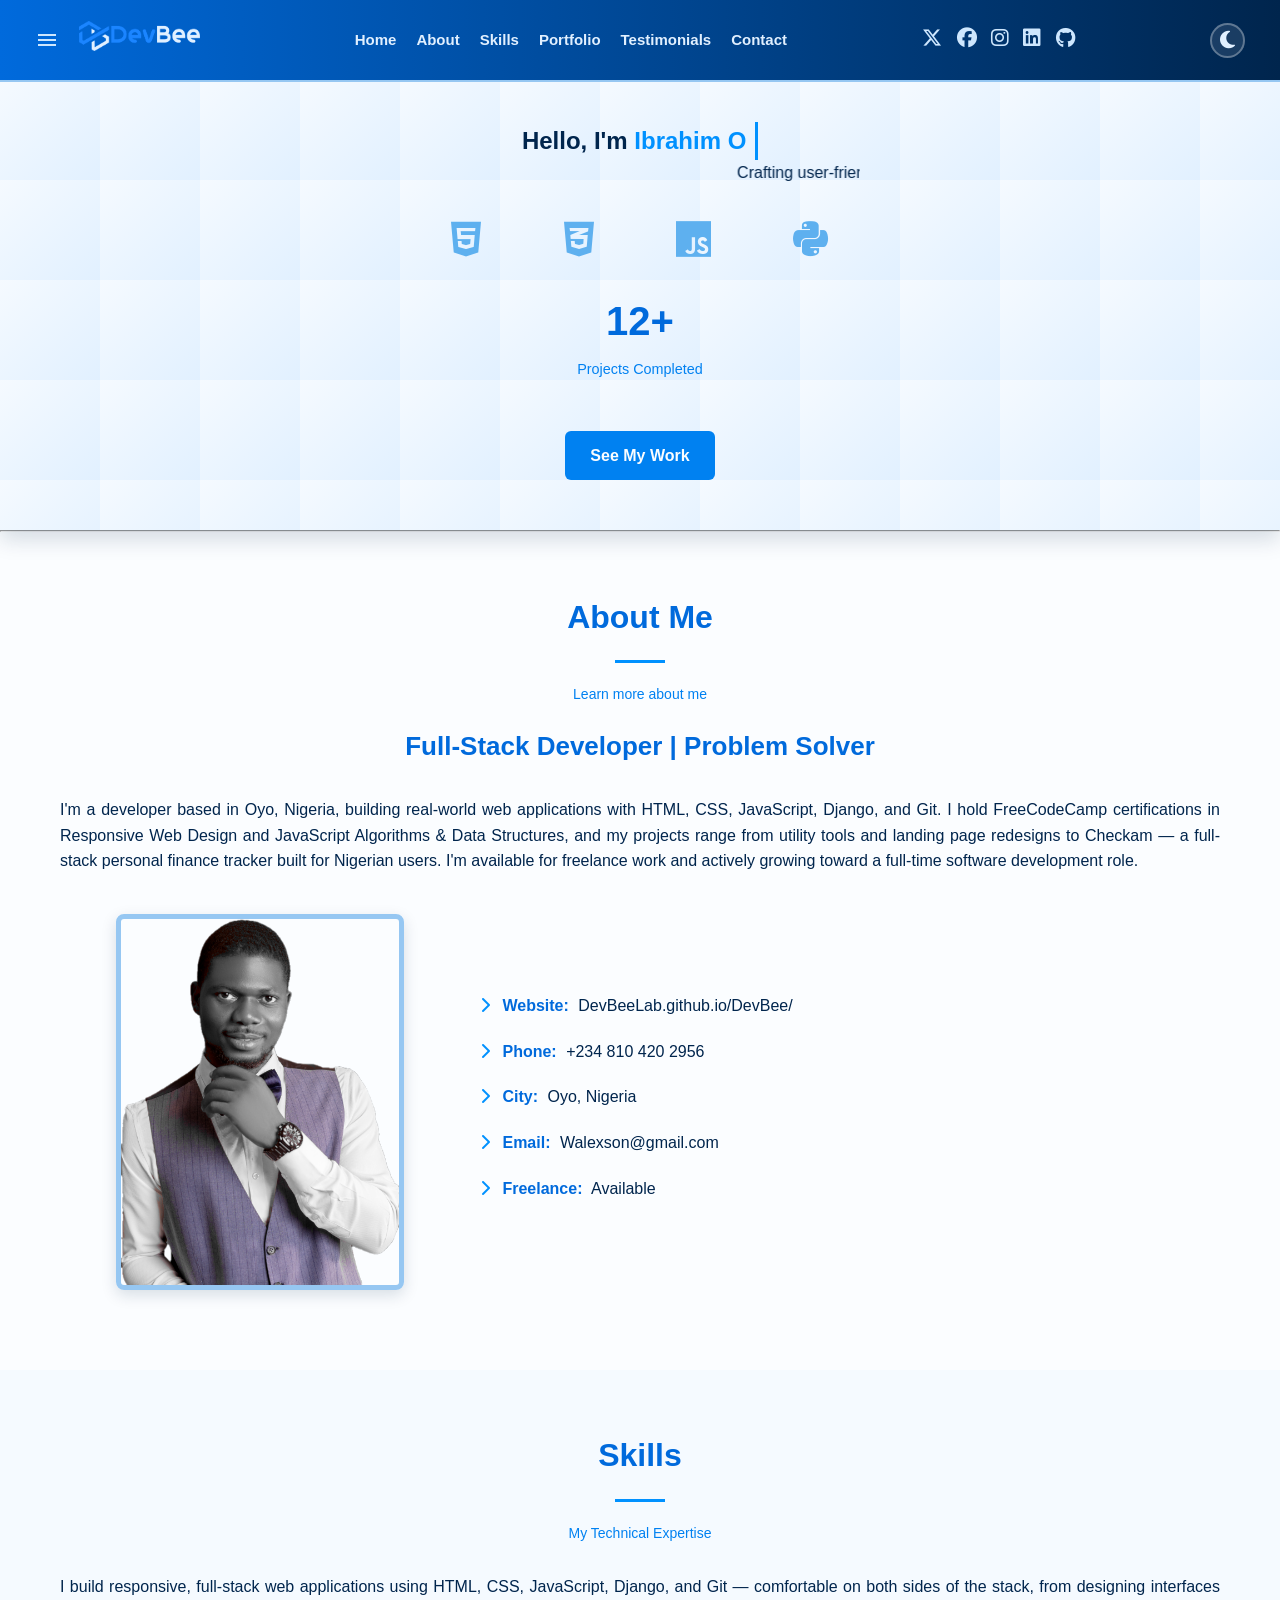
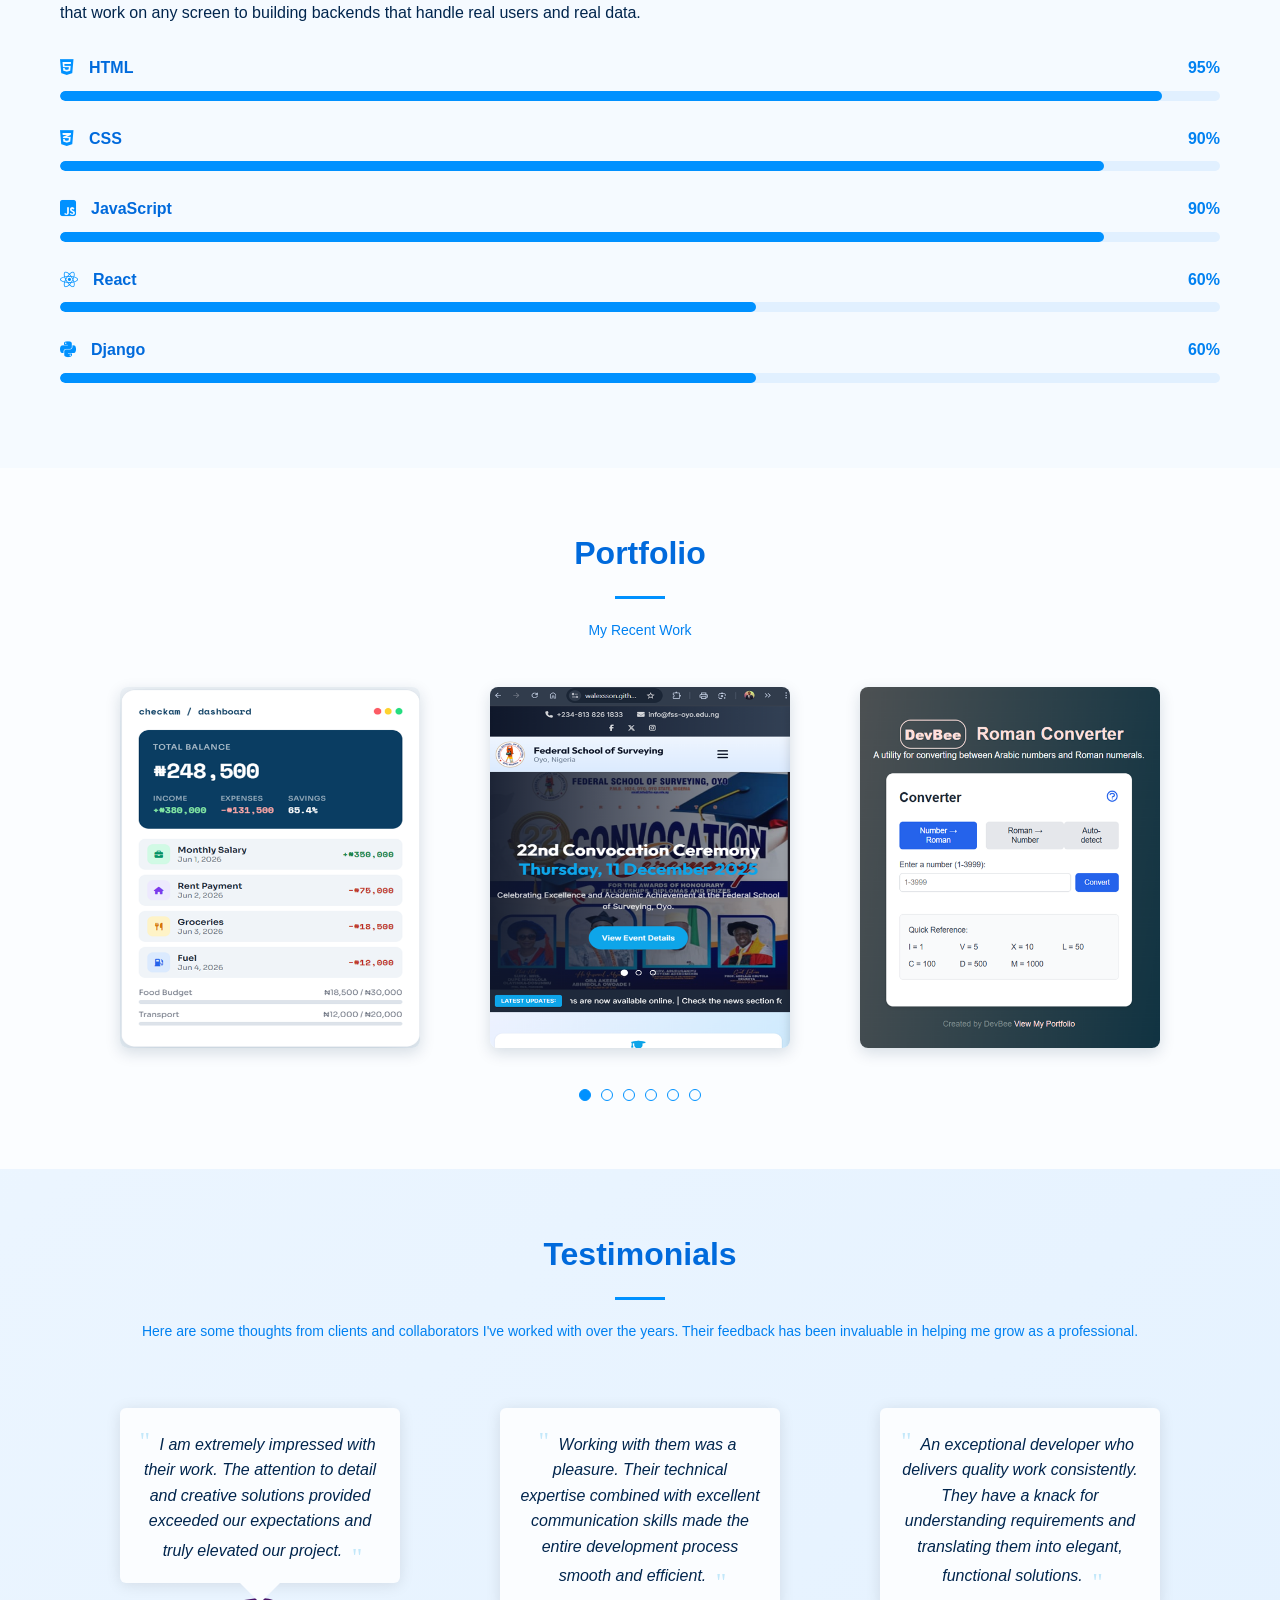
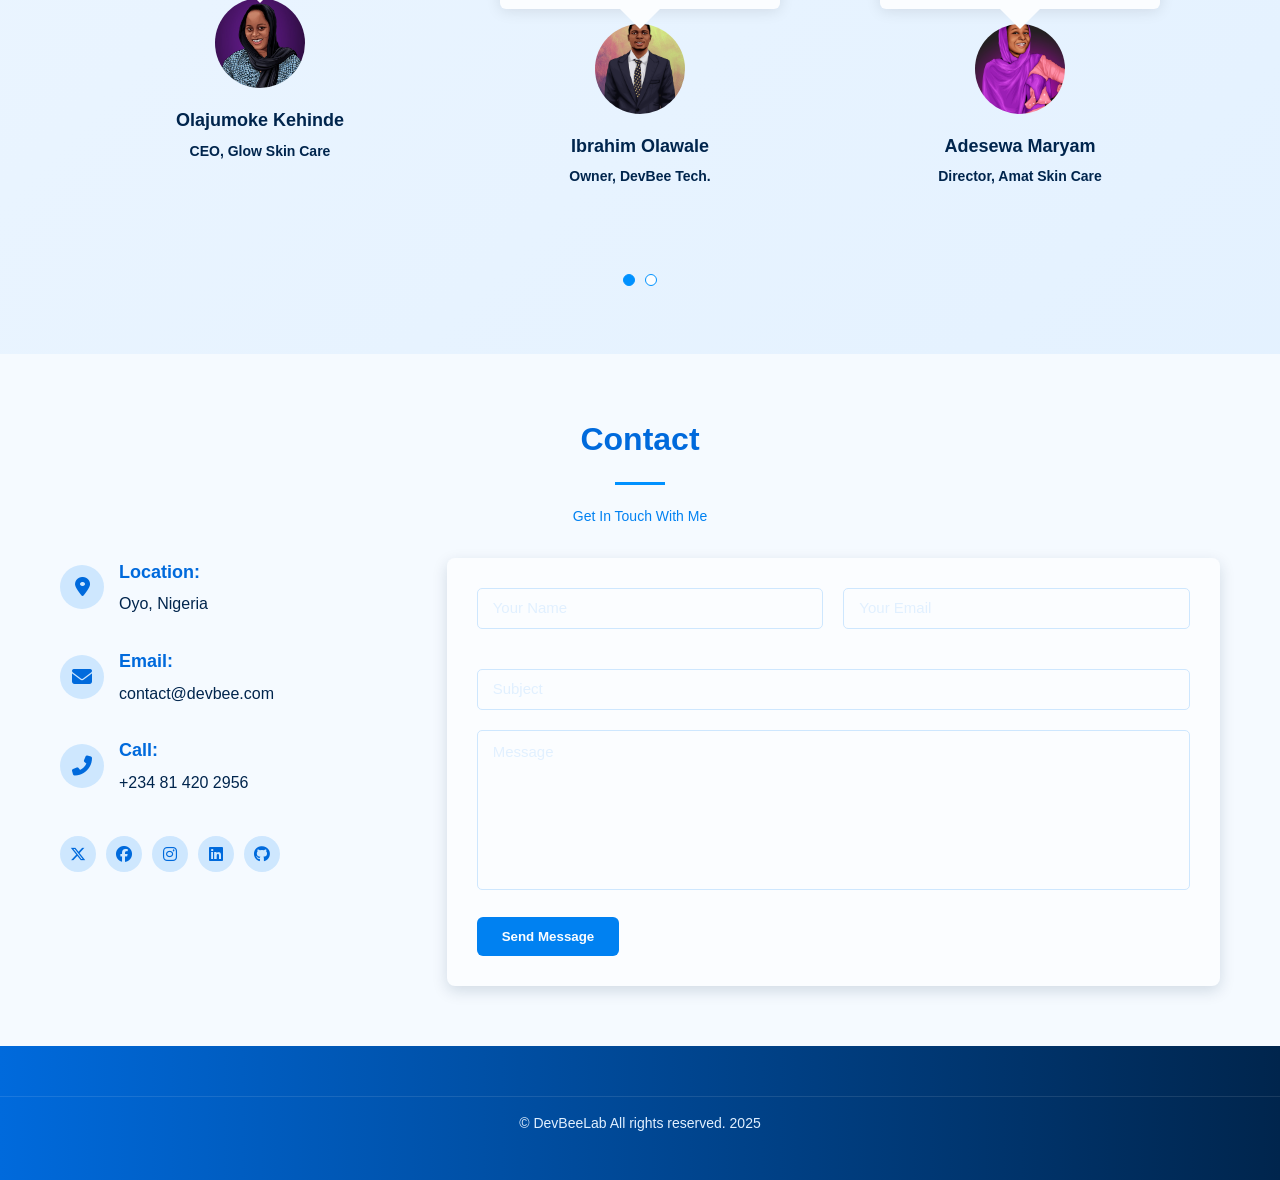
==== commit 89265366: "link fix" ====
--- a/index.html
+++ b/index.html
@@ -707,7 +707,7 @@
               <a href="#" class="social-icon"
                 ><i class="fab fa-instagram"></i
               ></a>
-              <a href="www.linkedin.com/in/ganiyu-ibrahim-99a439bb" class="social-icon"
+              <a href="www.linkedin.com/in/ganiyu-ibrahim-99a439bb" class="social-icon" target="_blank"
                 ><i class="fab fa-linkedin"></i
               ></a>
               <a href="#" class="social-icon"><i class="fab fa-github"></i></a>
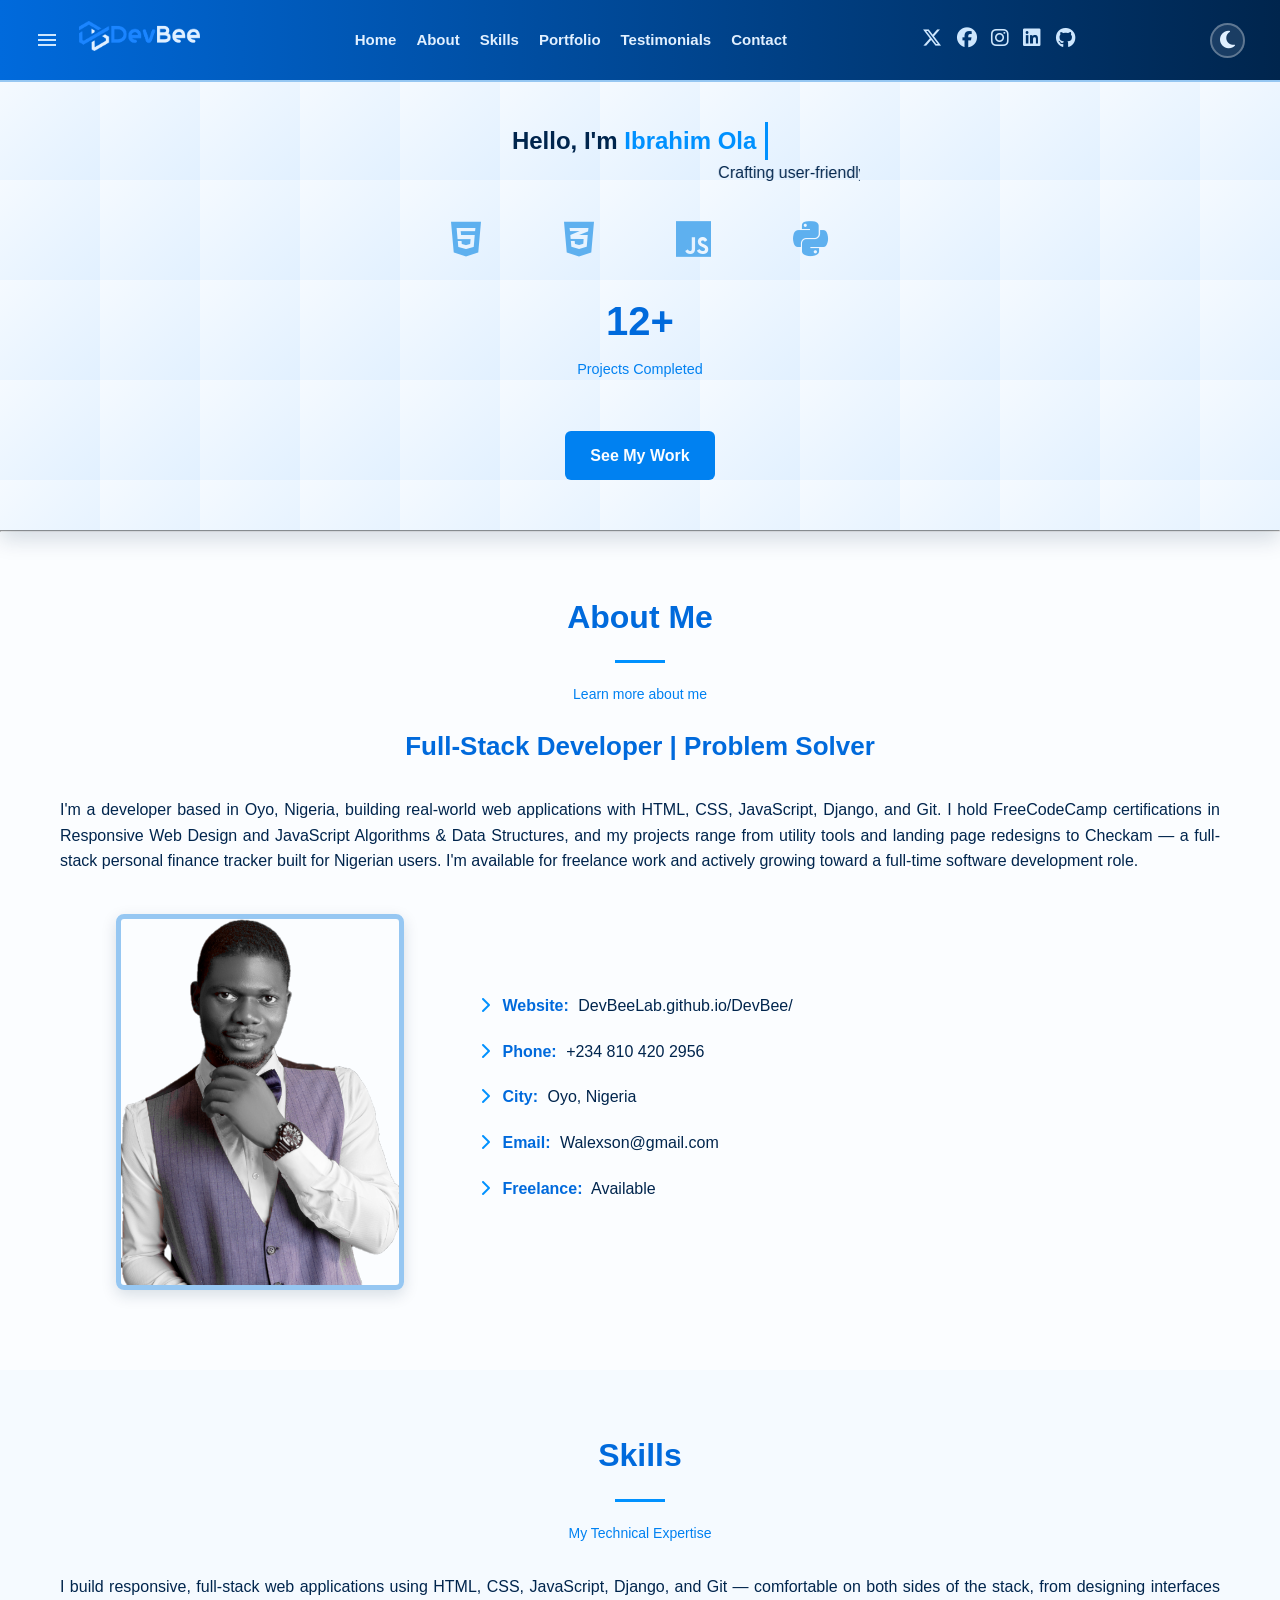
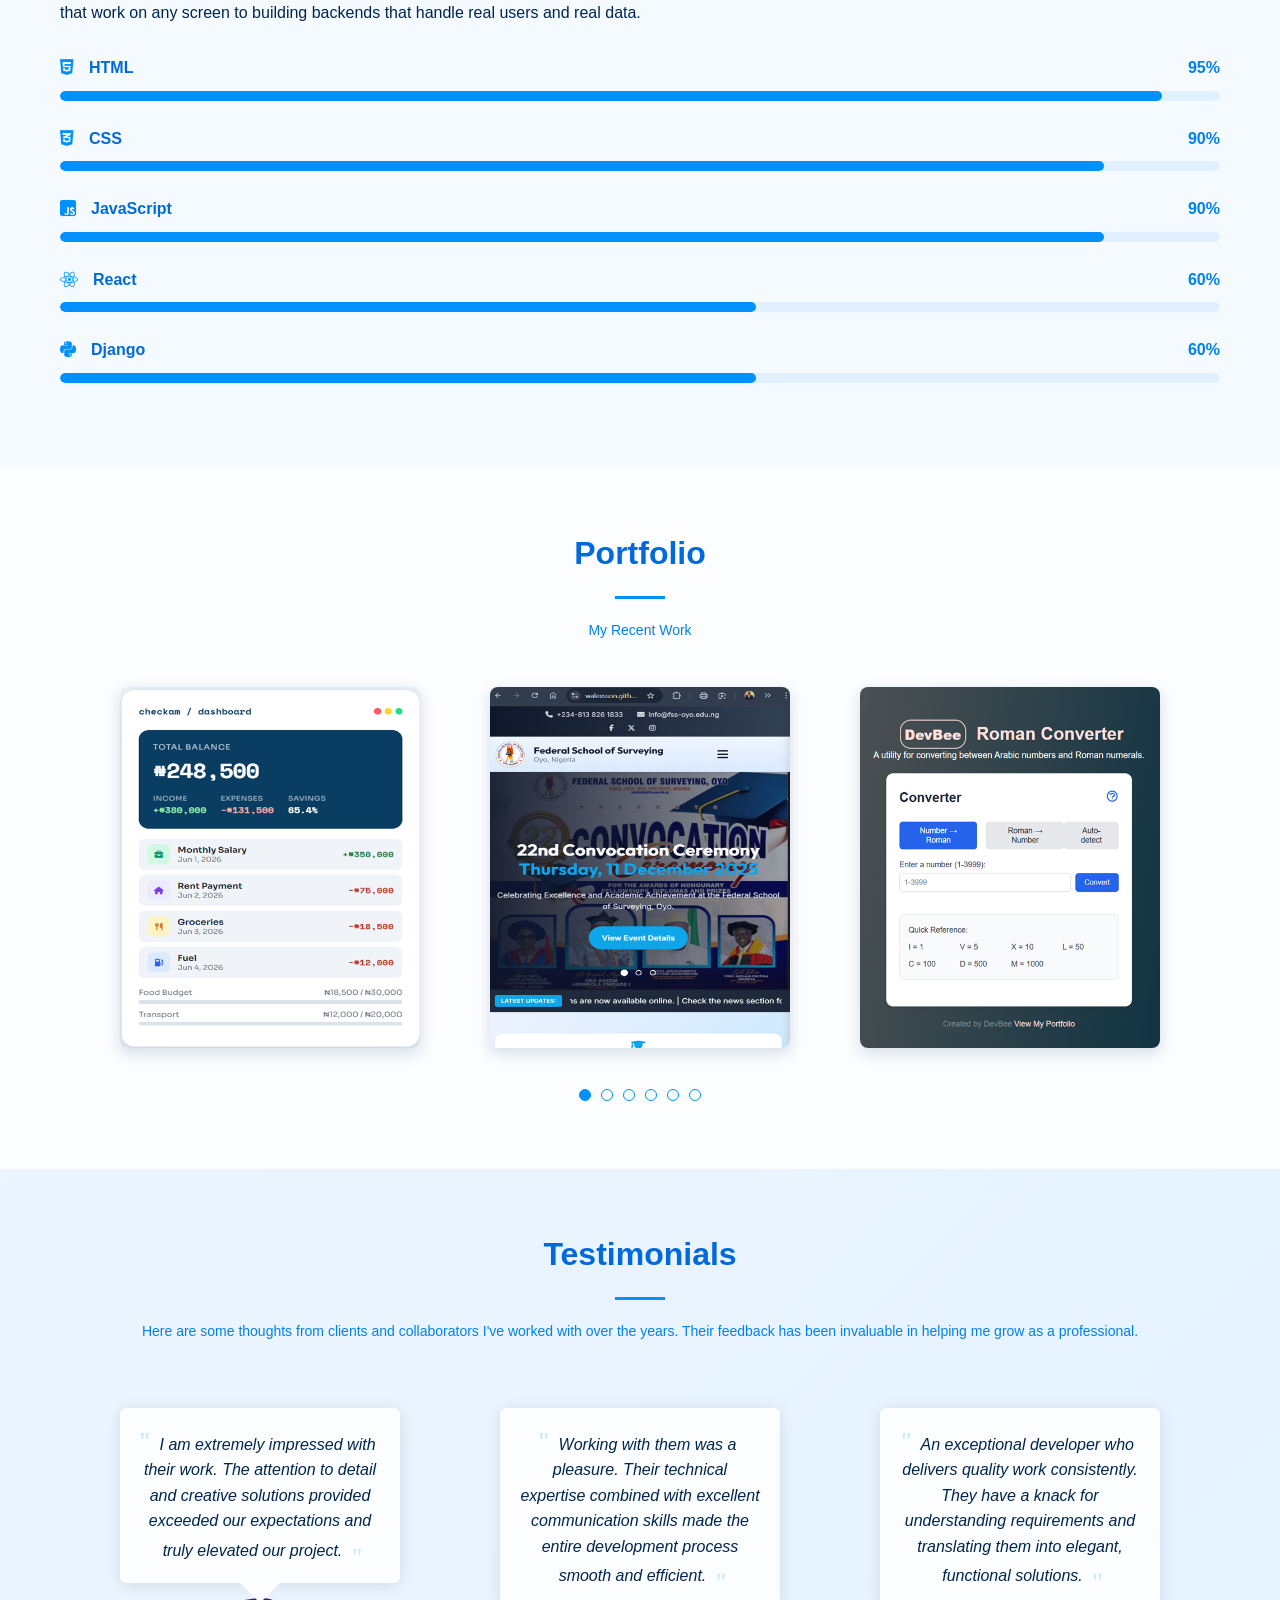
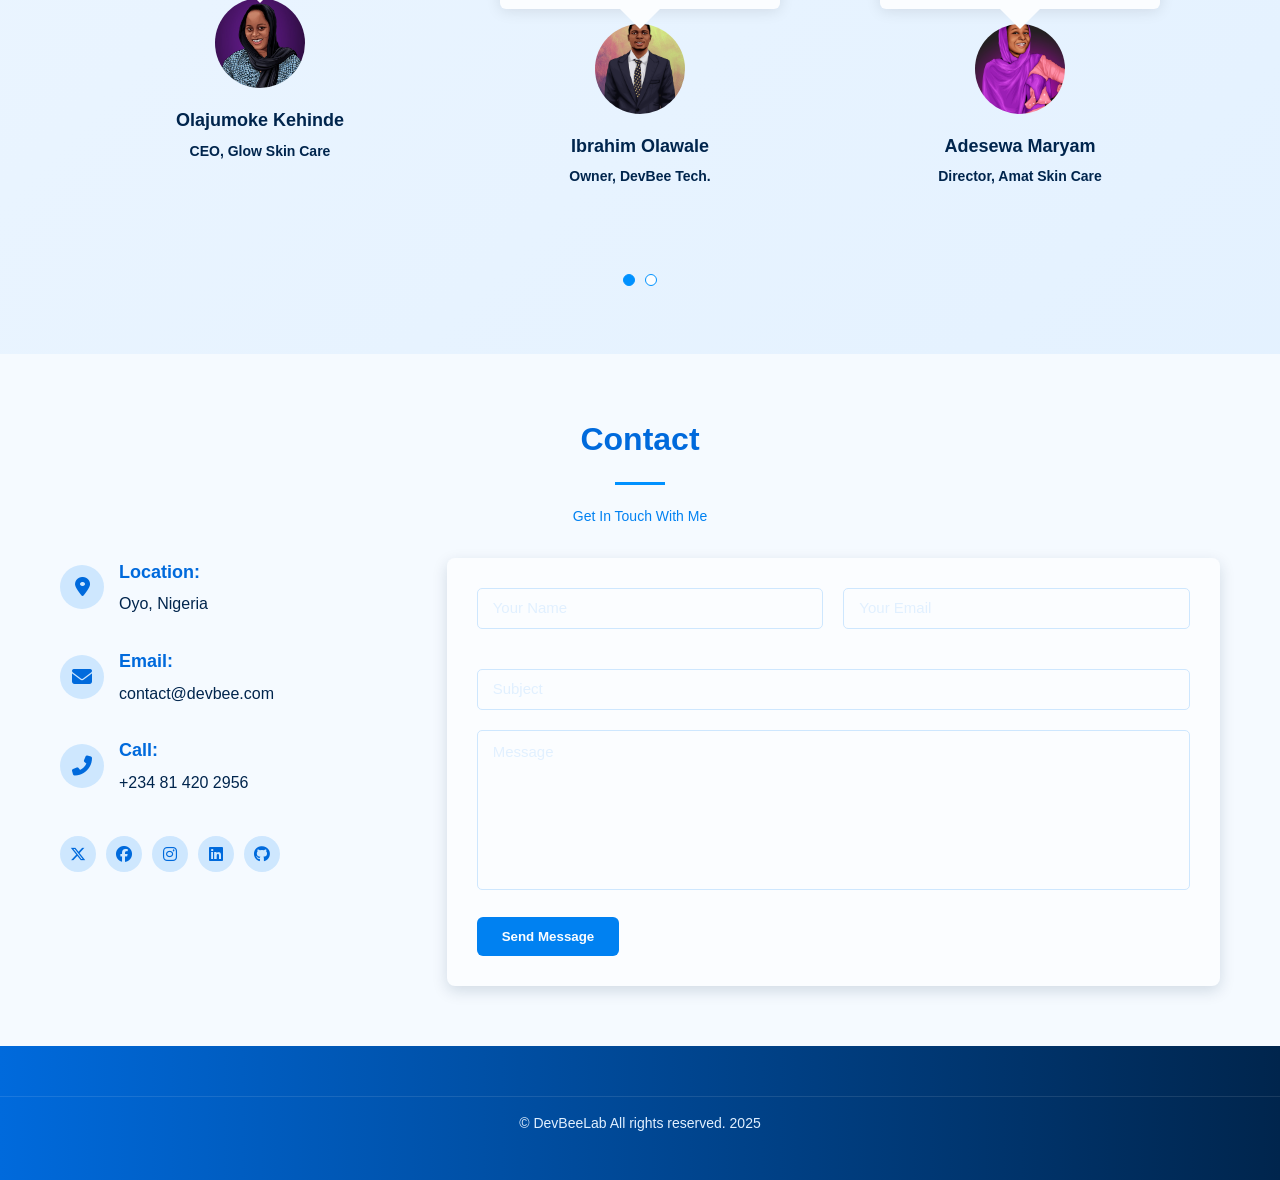
==== commit 94375576: "link fix" ====
--- a/index.html
+++ b/index.html
@@ -80,7 +80,7 @@
             <a href="#" class="social-icon" aria-label="Instagram"
               ><i class="fab fa-instagram"></i
             ></a>
-            <a href="www.linkedin.com/in/ganiyu-ibrahim-99a439bb" class="social-icon" aria-label="LinkedIn"
+            <a href="https://www.linkedin.com/in/ganiyu-ibrahim-99a439bb" class="social-icon" aria-label="LinkedIn"
               ><i class="fab fa-linkedin"></i
             ></a>
             <a href="#" class="social-icon" aria-label="GitHub"
@@ -707,7 +707,7 @@
               <a href="#" class="social-icon"
                 ><i class="fab fa-instagram"></i
               ></a>
-              <a href="www.linkedin.com/in/ganiyu-ibrahim-99a439bb" class="social-icon" target="_blank"
+              <a href="https://www.linkedin.com/in/ganiyu-ibrahim-99a439bb" class="social-icon" target="_blank"
                 ><i class="fab fa-linkedin"></i
               ></a>
               <a href="#" class="social-icon"><i class="fab fa-github"></i></a>
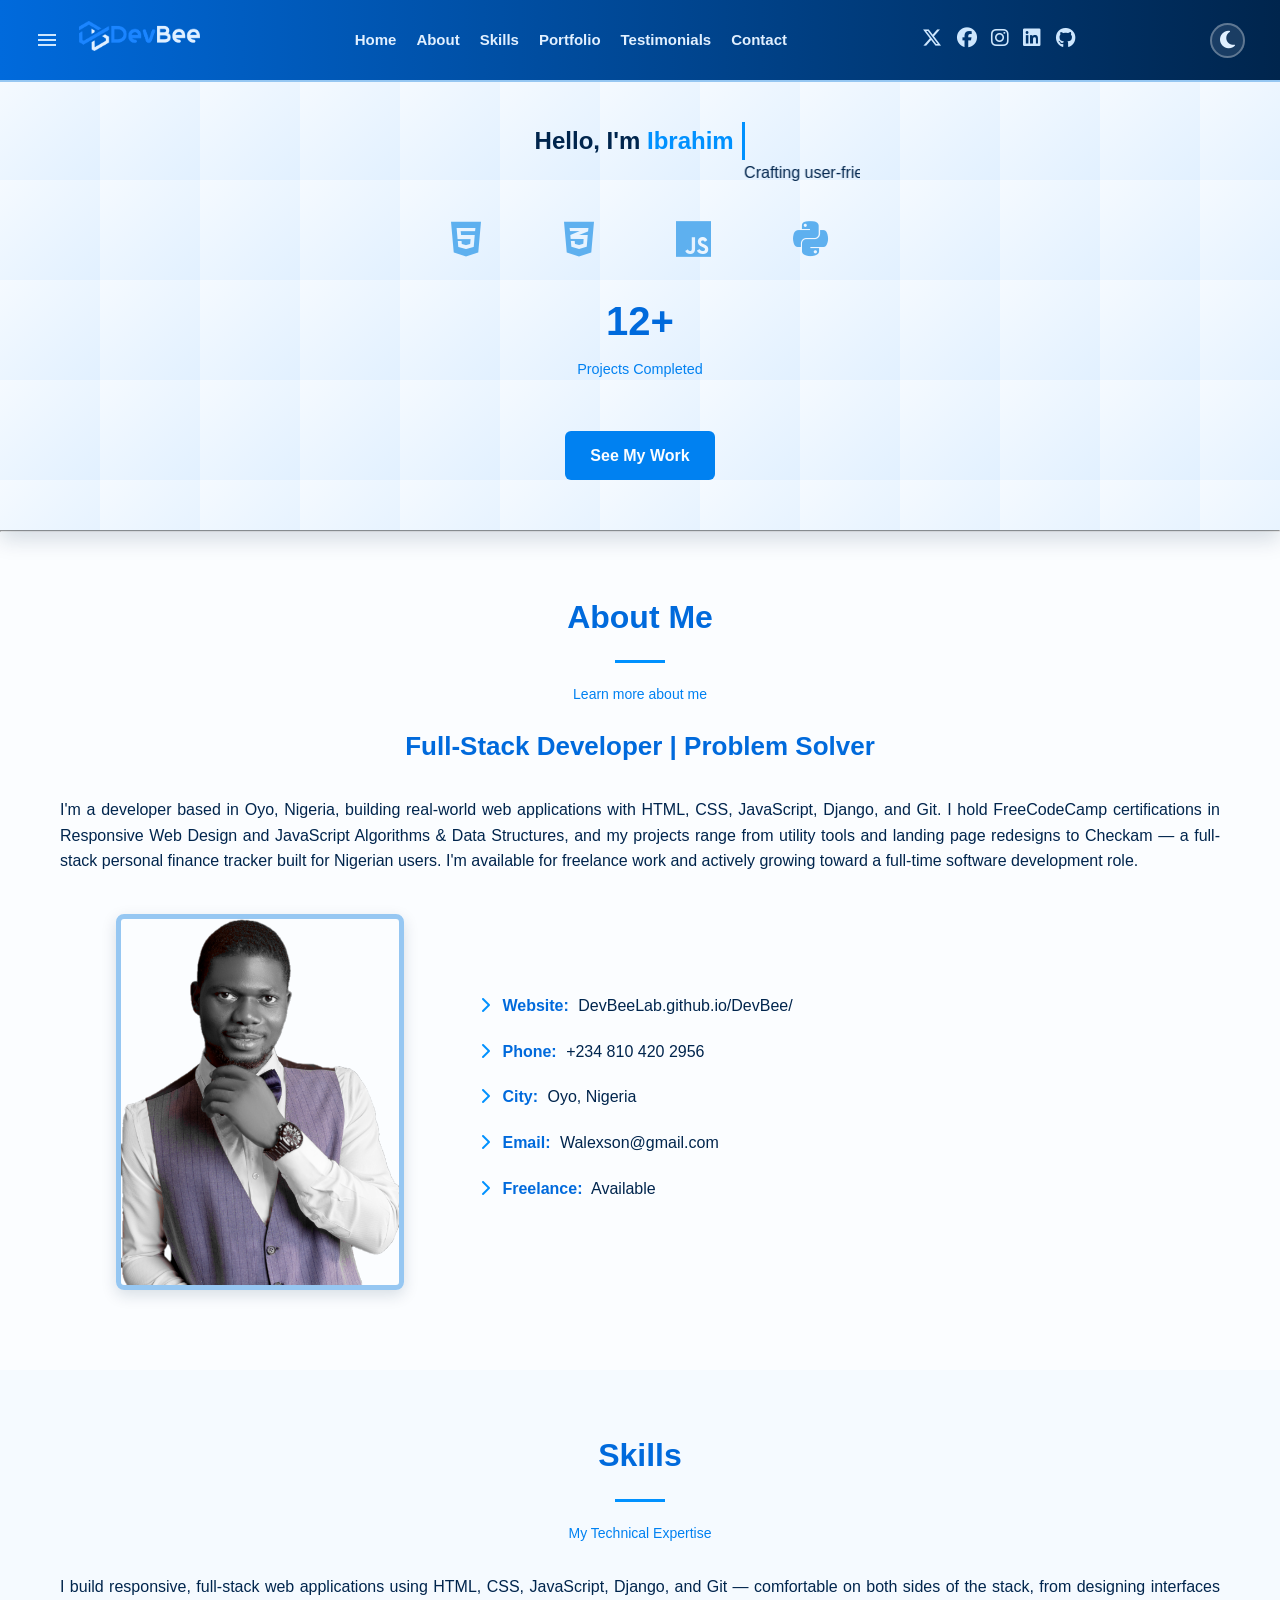
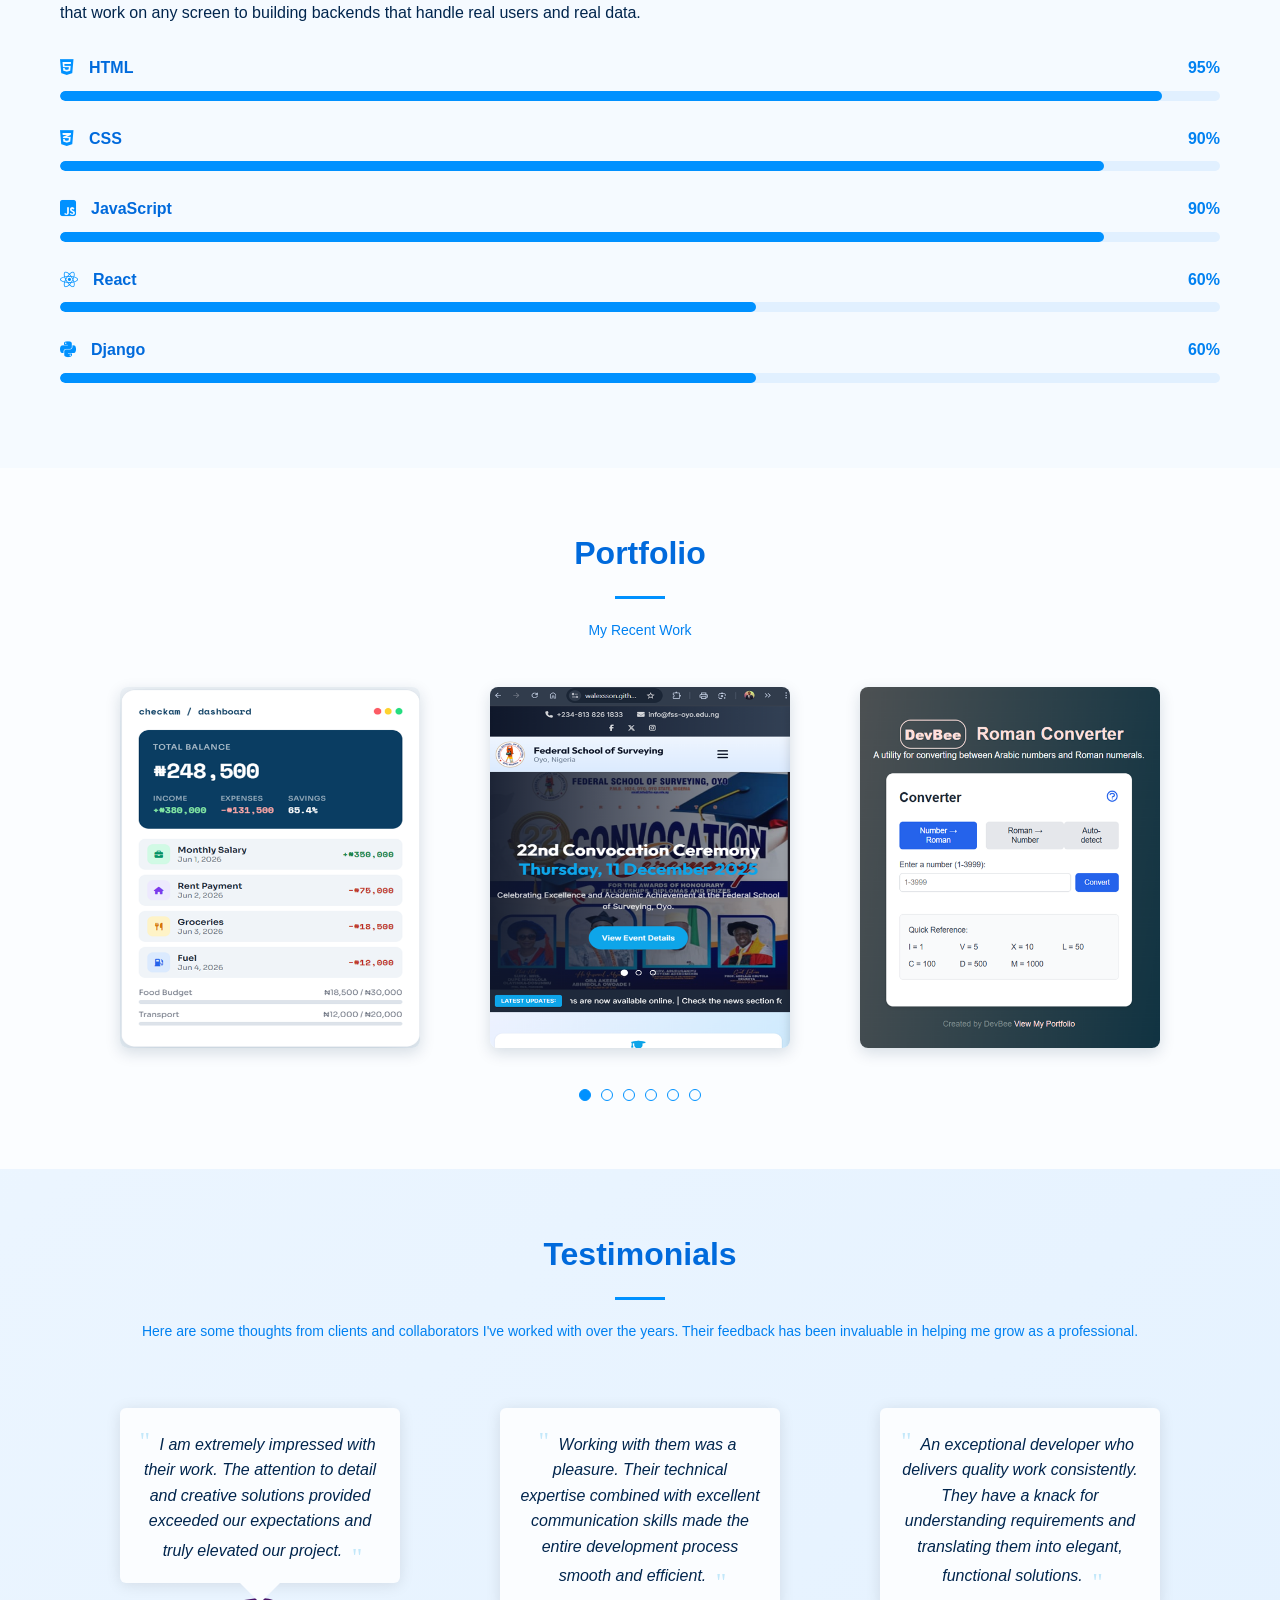
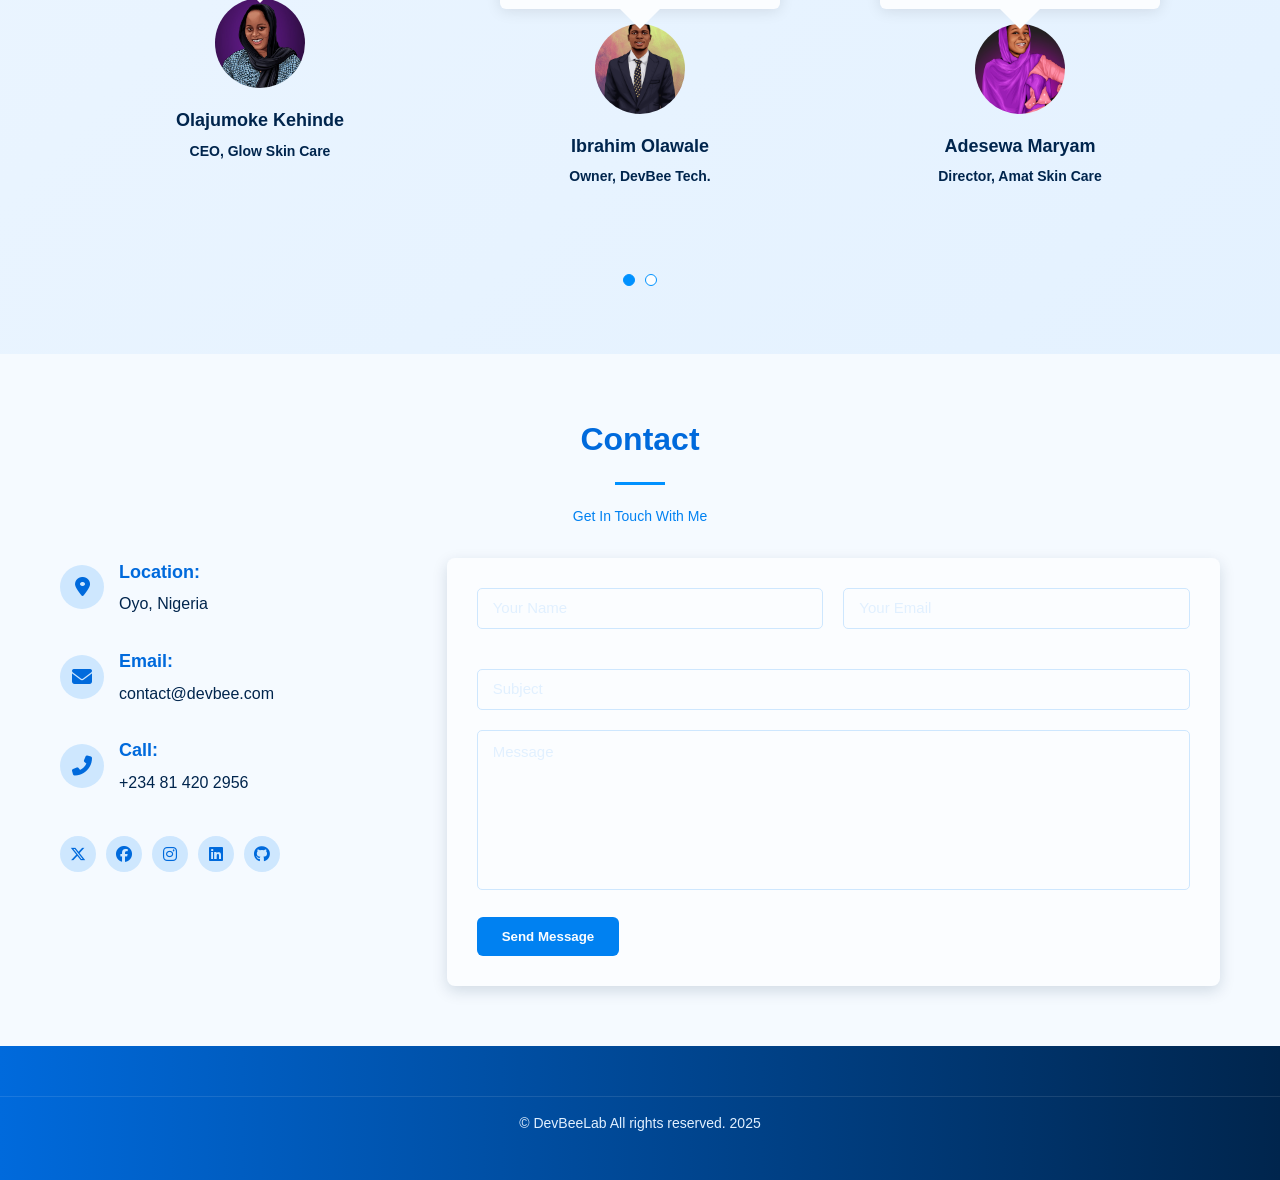
==== commit 20b10ba0: "link fix" ====
--- a/index.html
+++ b/index.html
@@ -80,7 +80,7 @@
             <a href="#" class="social-icon" aria-label="Instagram"
               ><i class="fab fa-instagram"></i
             ></a>
-            <a href="https://www.linkedin.com/in/ganiyu-ibrahim-99a439bb" class="social-icon" aria-label="LinkedIn"
+            <a href="https://www.linkedin.com/in/ganiyu-ibrahim-99a439bb" target="_blank" class="social-icon" aria-label="LinkedIn"
               ><i class="fab fa-linkedin"></i
             ></a>
             <a href="#" class="social-icon" aria-label="GitHub"
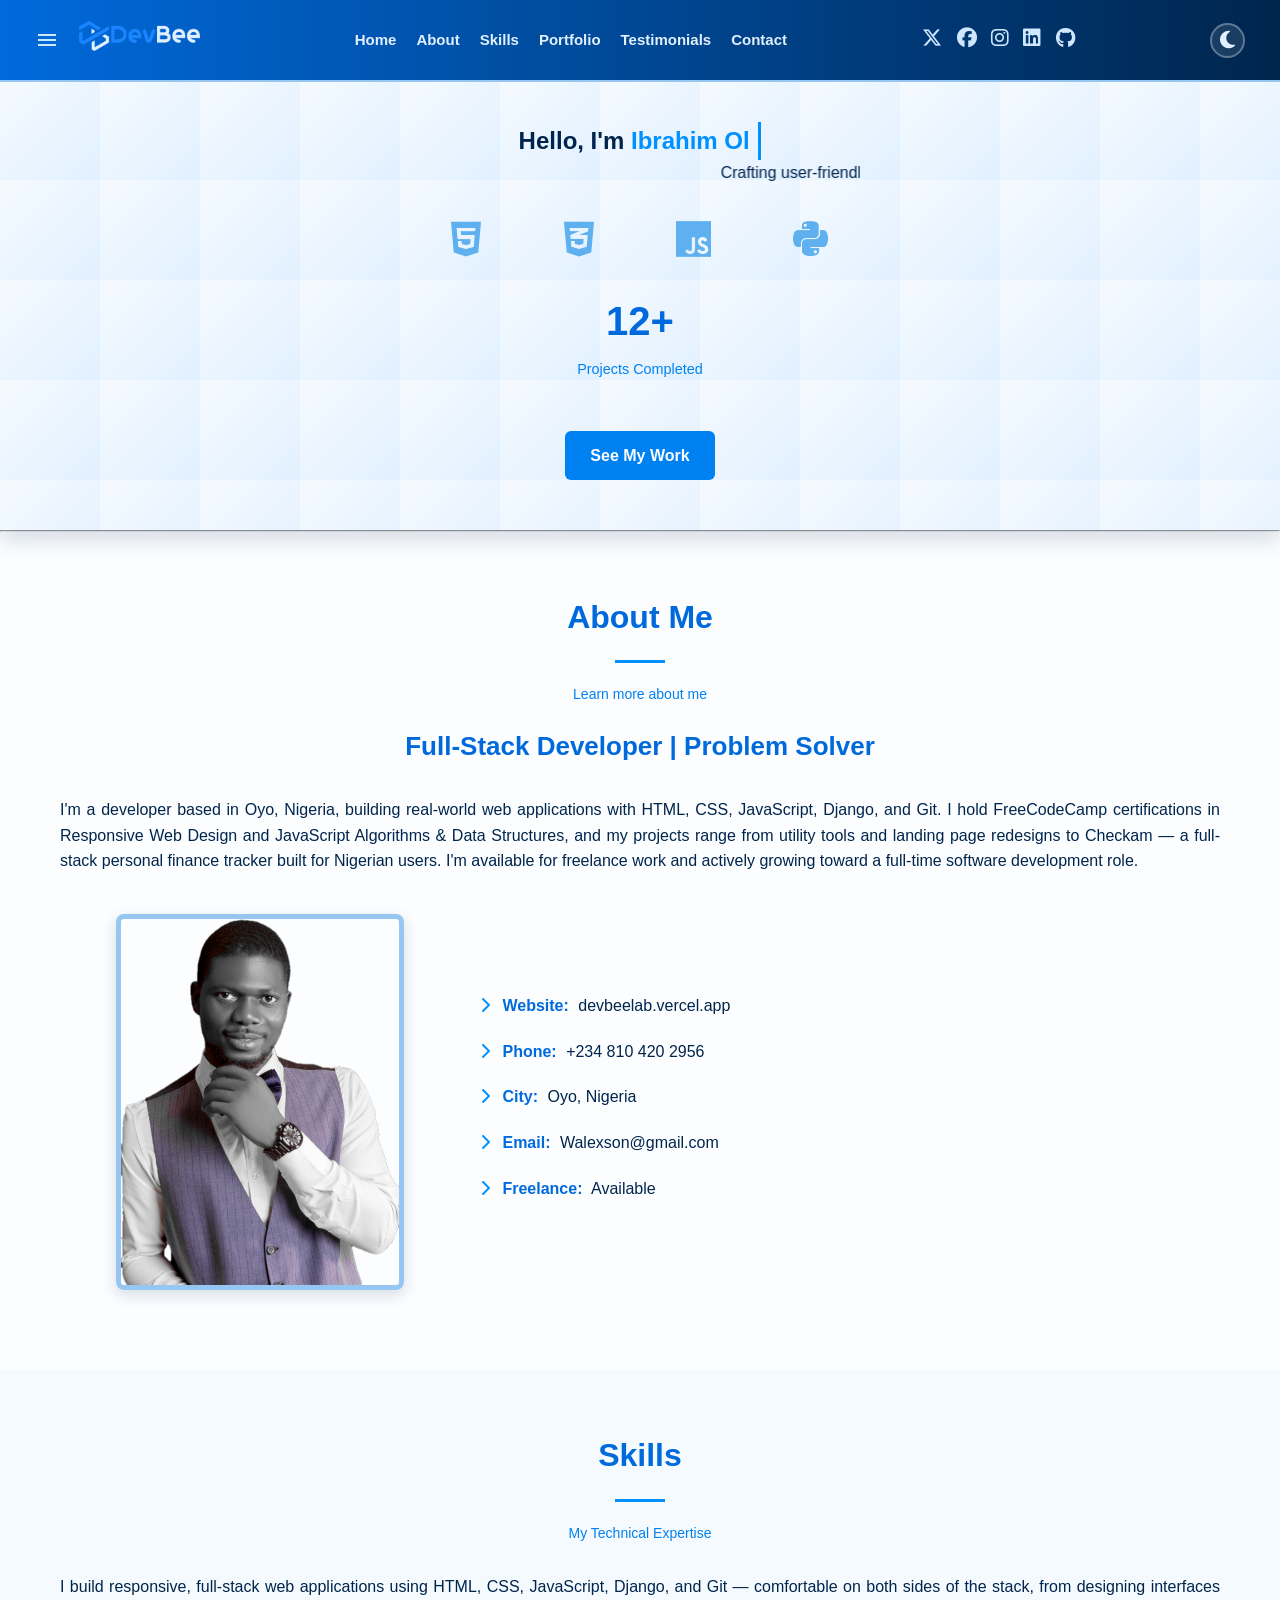
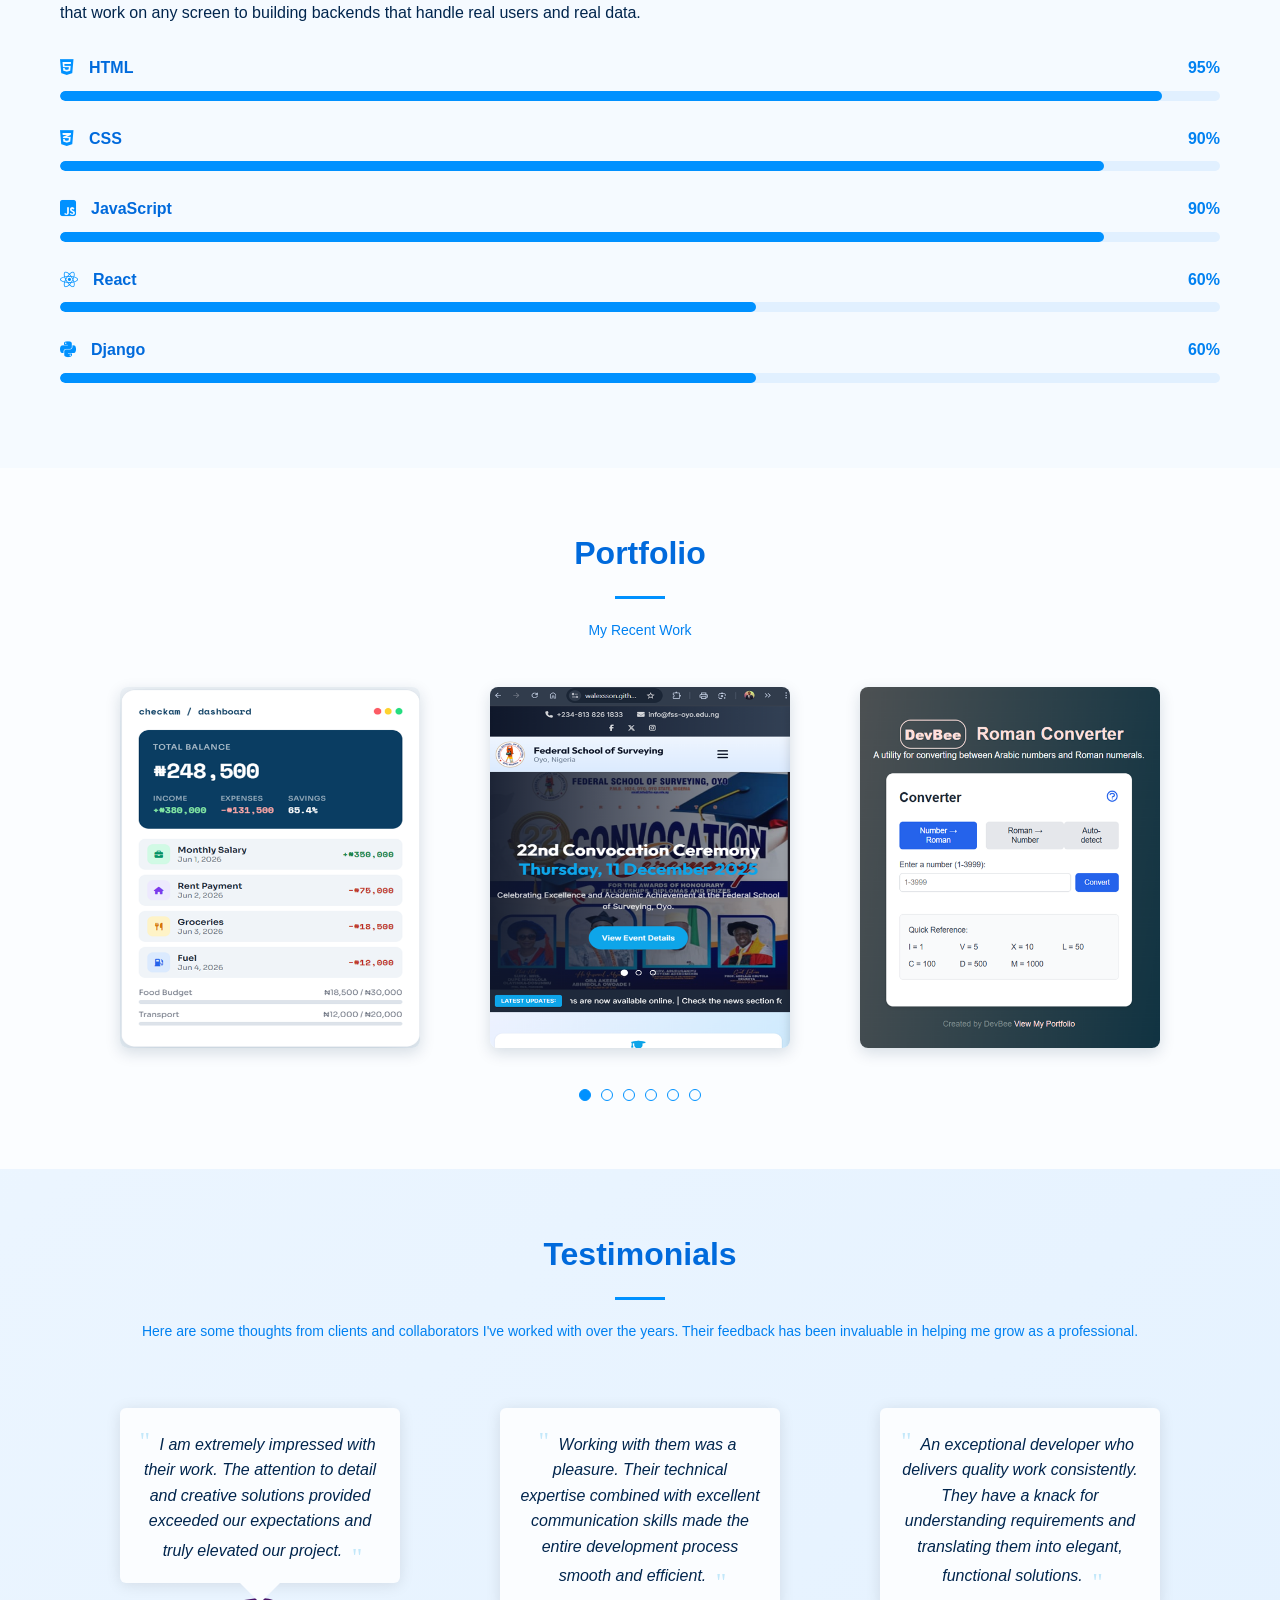
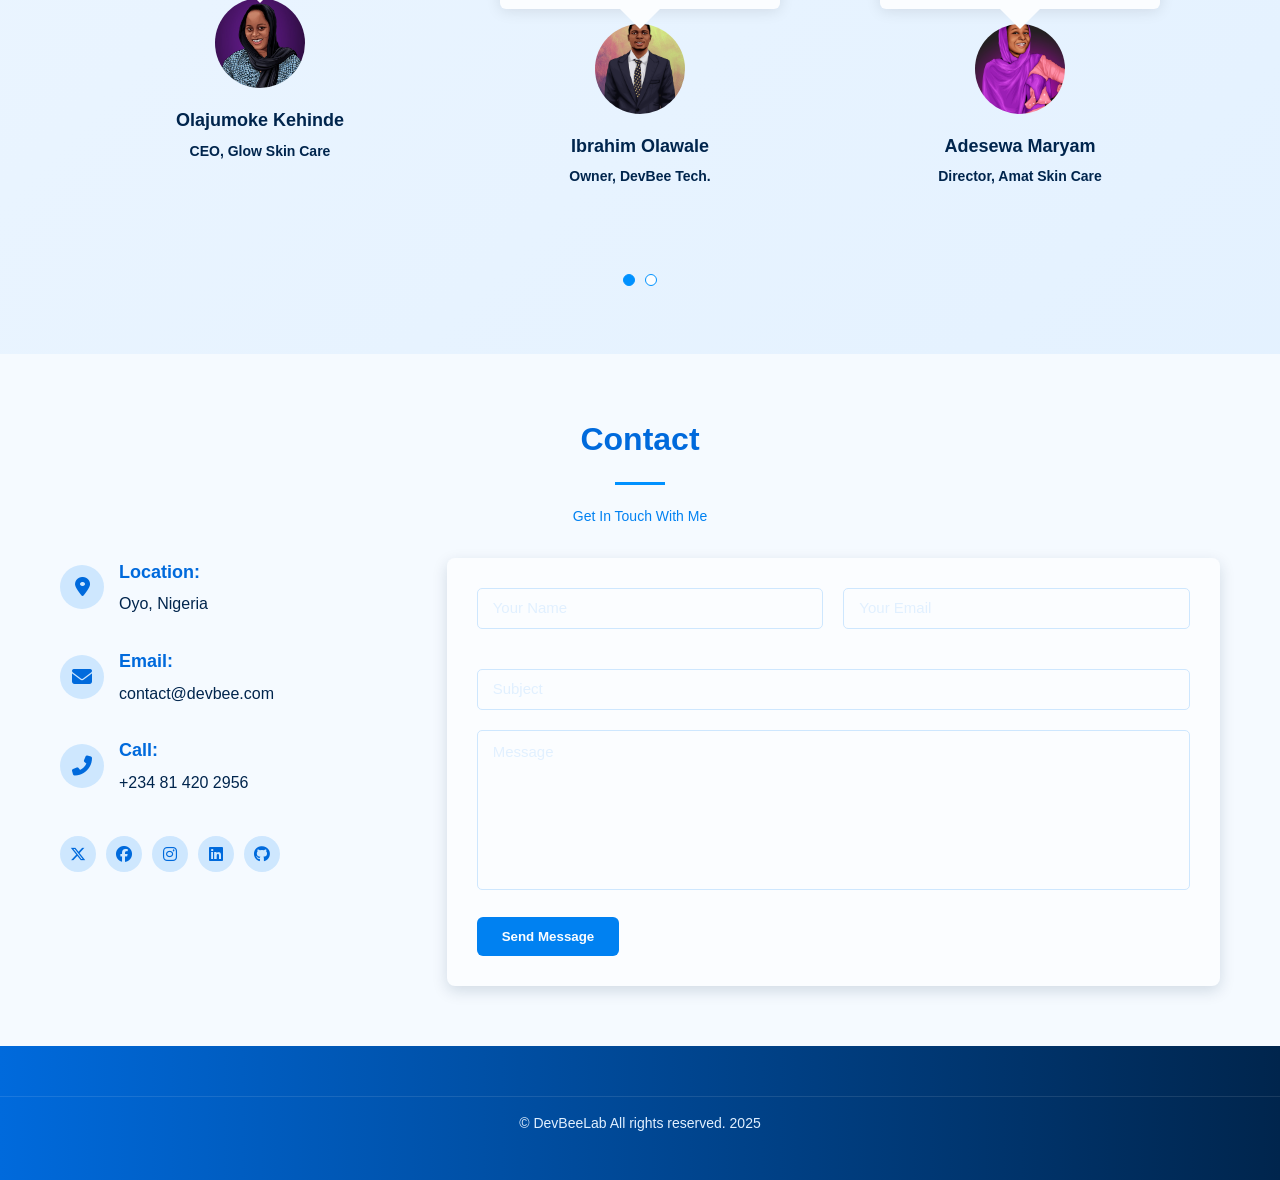
==== commit c8e63019: "github link fix" ====
--- a/index.html
+++ b/index.html
@@ -83,7 +83,7 @@
             <a href="https://www.linkedin.com/in/ganiyu-ibrahim-99a439bb" target="_blank" class="social-icon" aria-label="LinkedIn"
               ><i class="fab fa-linkedin"></i
             ></a>
-            <a href="#" class="social-icon" aria-label="GitHub"
+            <a href="https://github.com/DevBeeLab" class="social-icon" aria-label="GitHub"
               ><i class="fab fa-github"></i
             ></a>
           </div>
@@ -256,7 +256,7 @@
               <div class="about-info-item">
                 <i class="fas fa-chevron-right"></i>
                 <strong>Website:</strong>
-                <span>DevBeeLab.github.io/DevBee/</span>
+                <span>devbeelab.vercel.app</span>
               </div>
               <div class="about-info-item">
                 <i class="fas fa-chevron-right"></i>
@@ -710,7 +710,7 @@
               <a href="https://www.linkedin.com/in/ganiyu-ibrahim-99a439bb" class="social-icon" target="_blank"
                 ><i class="fab fa-linkedin"></i
               ></a>
-              <a href="#" class="social-icon"><i class="fab fa-github"></i></a>
+              <a href="https://github.com/DevBeeLab" class="social-icon"><i class="fab fa-github"></i></a>
             </div>
           </div>
 
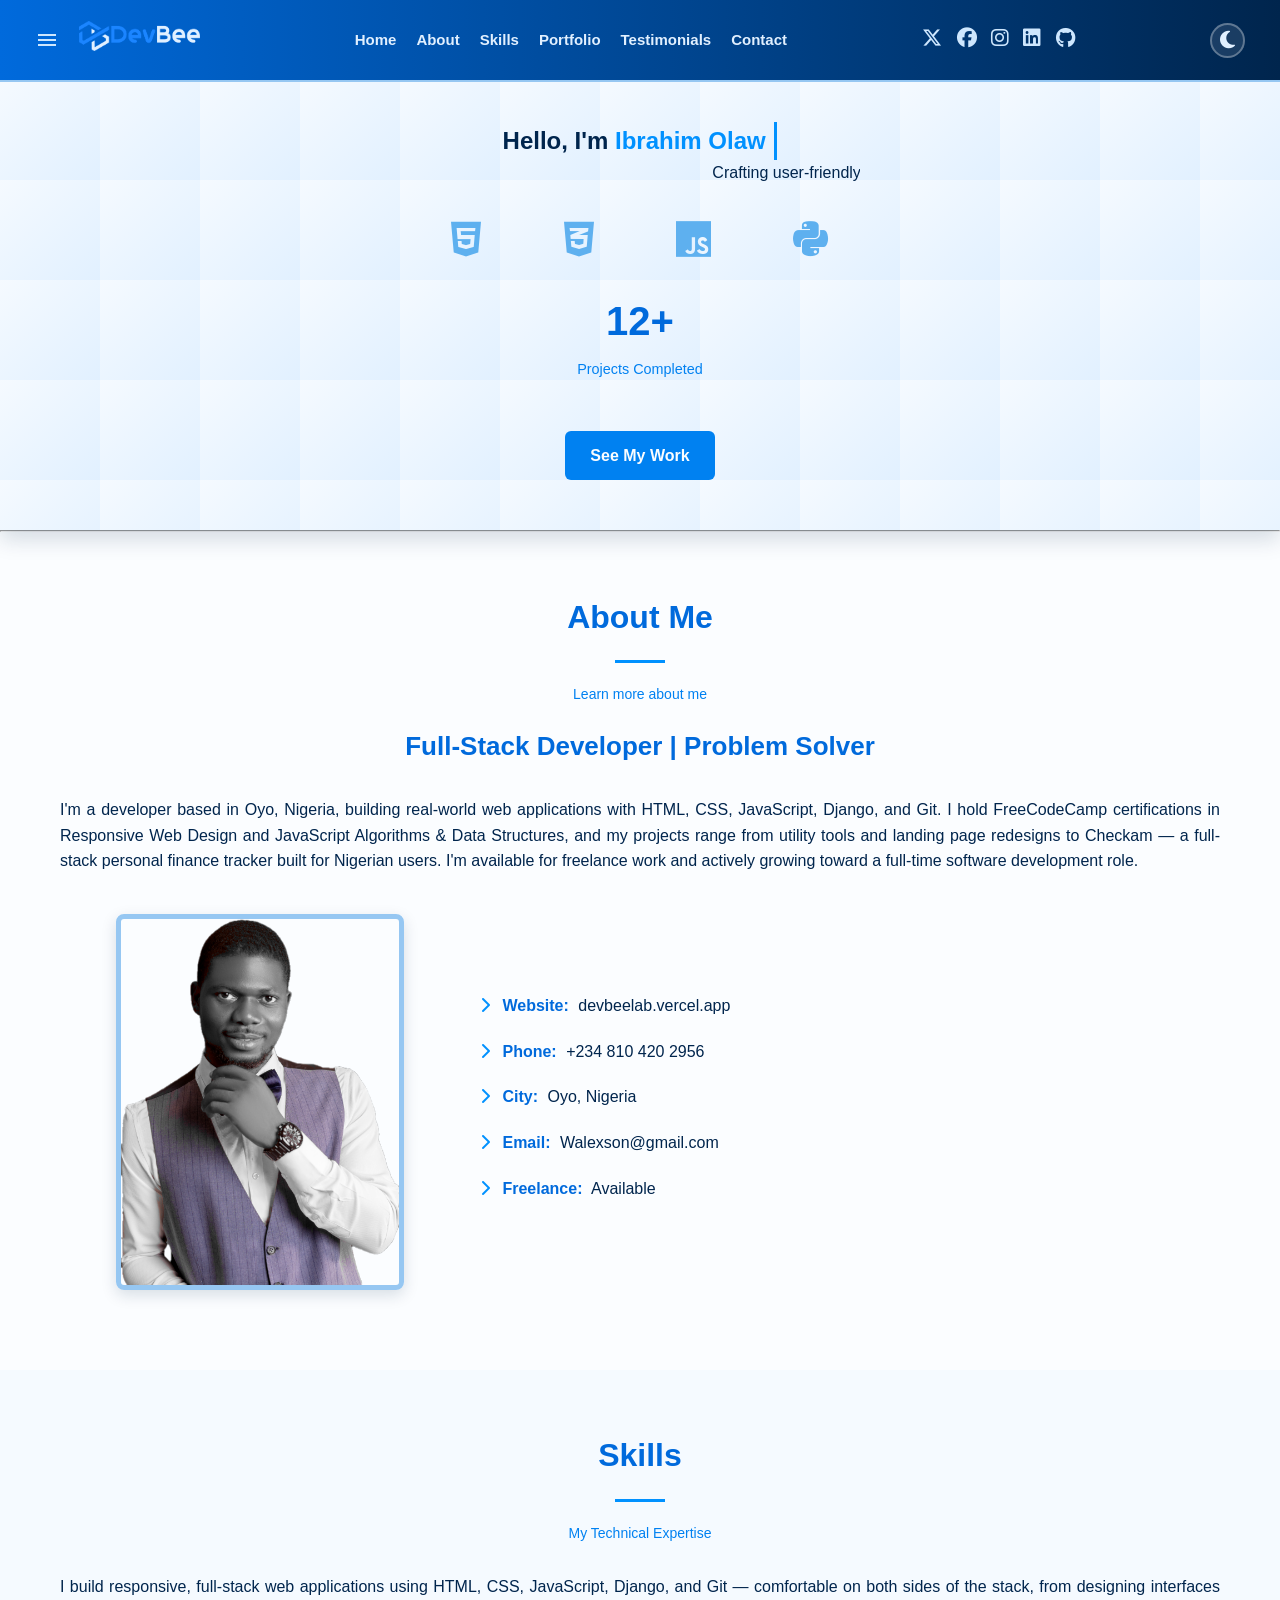
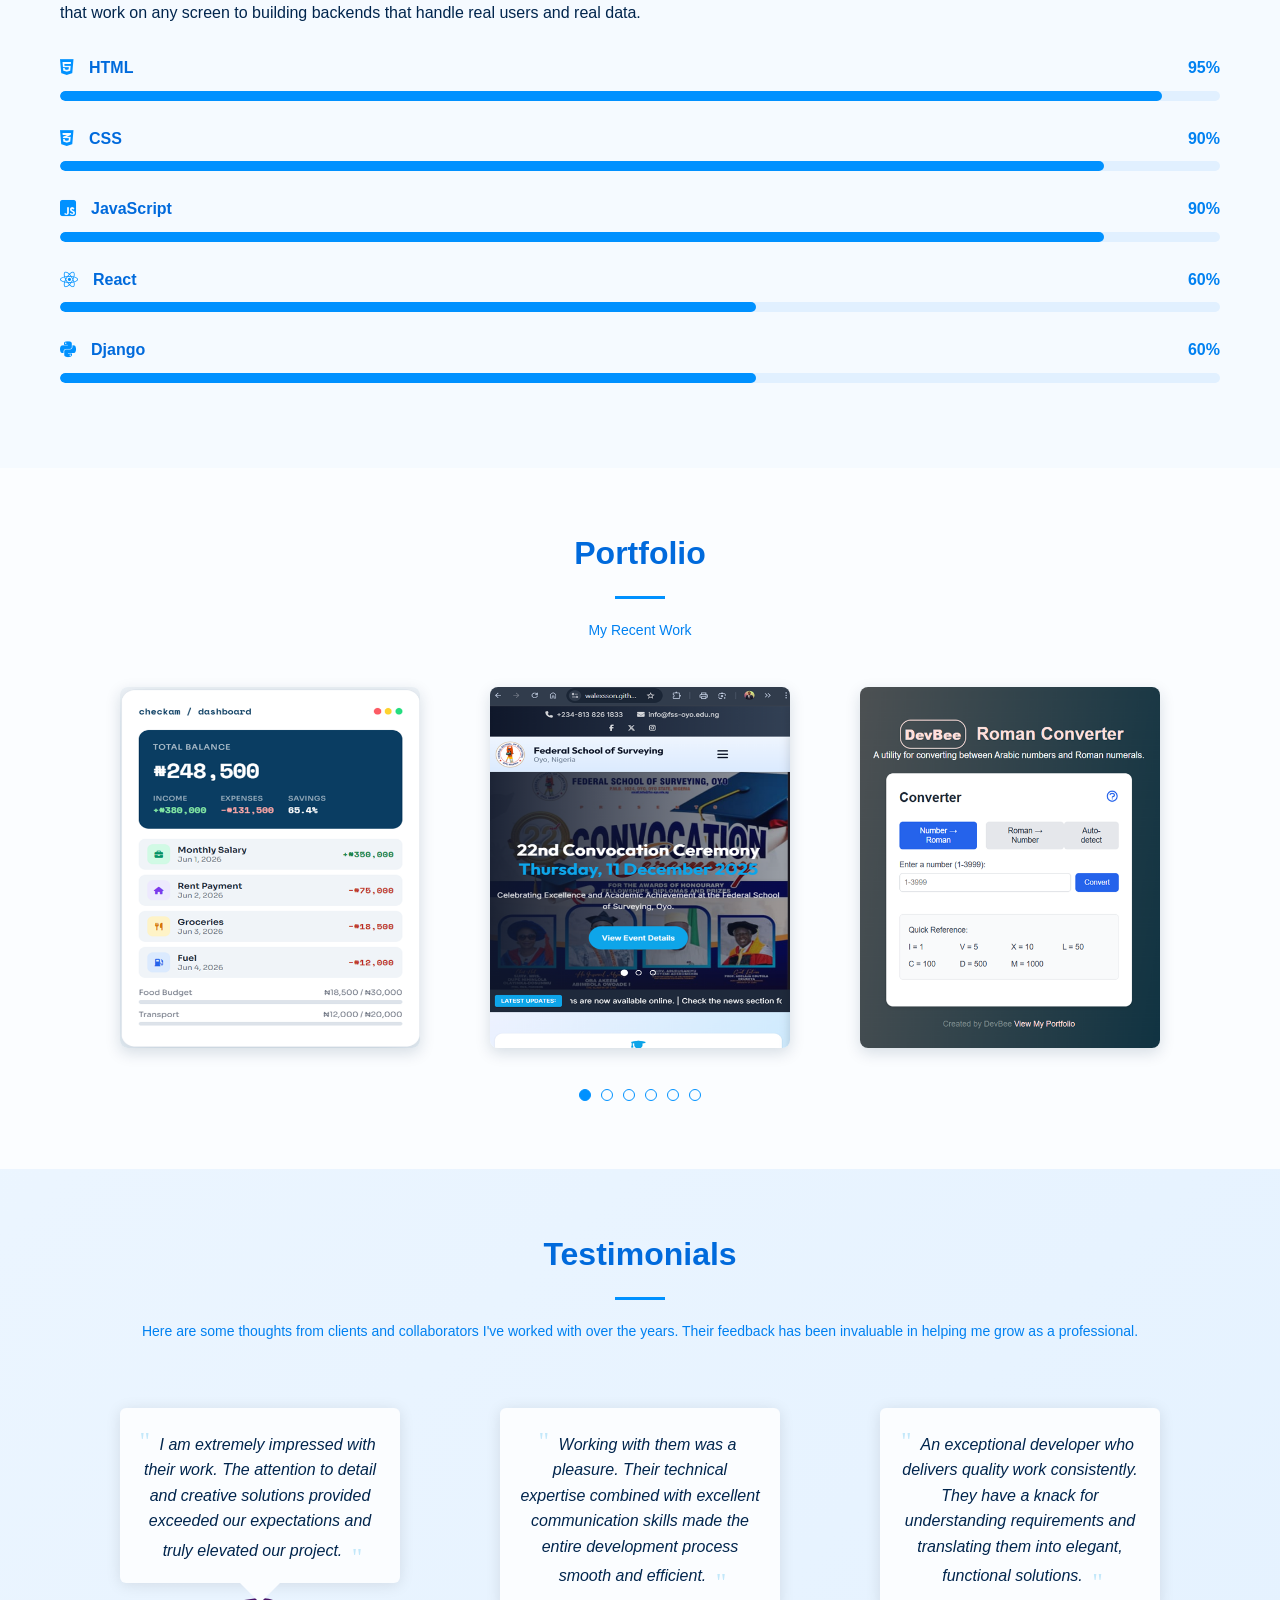
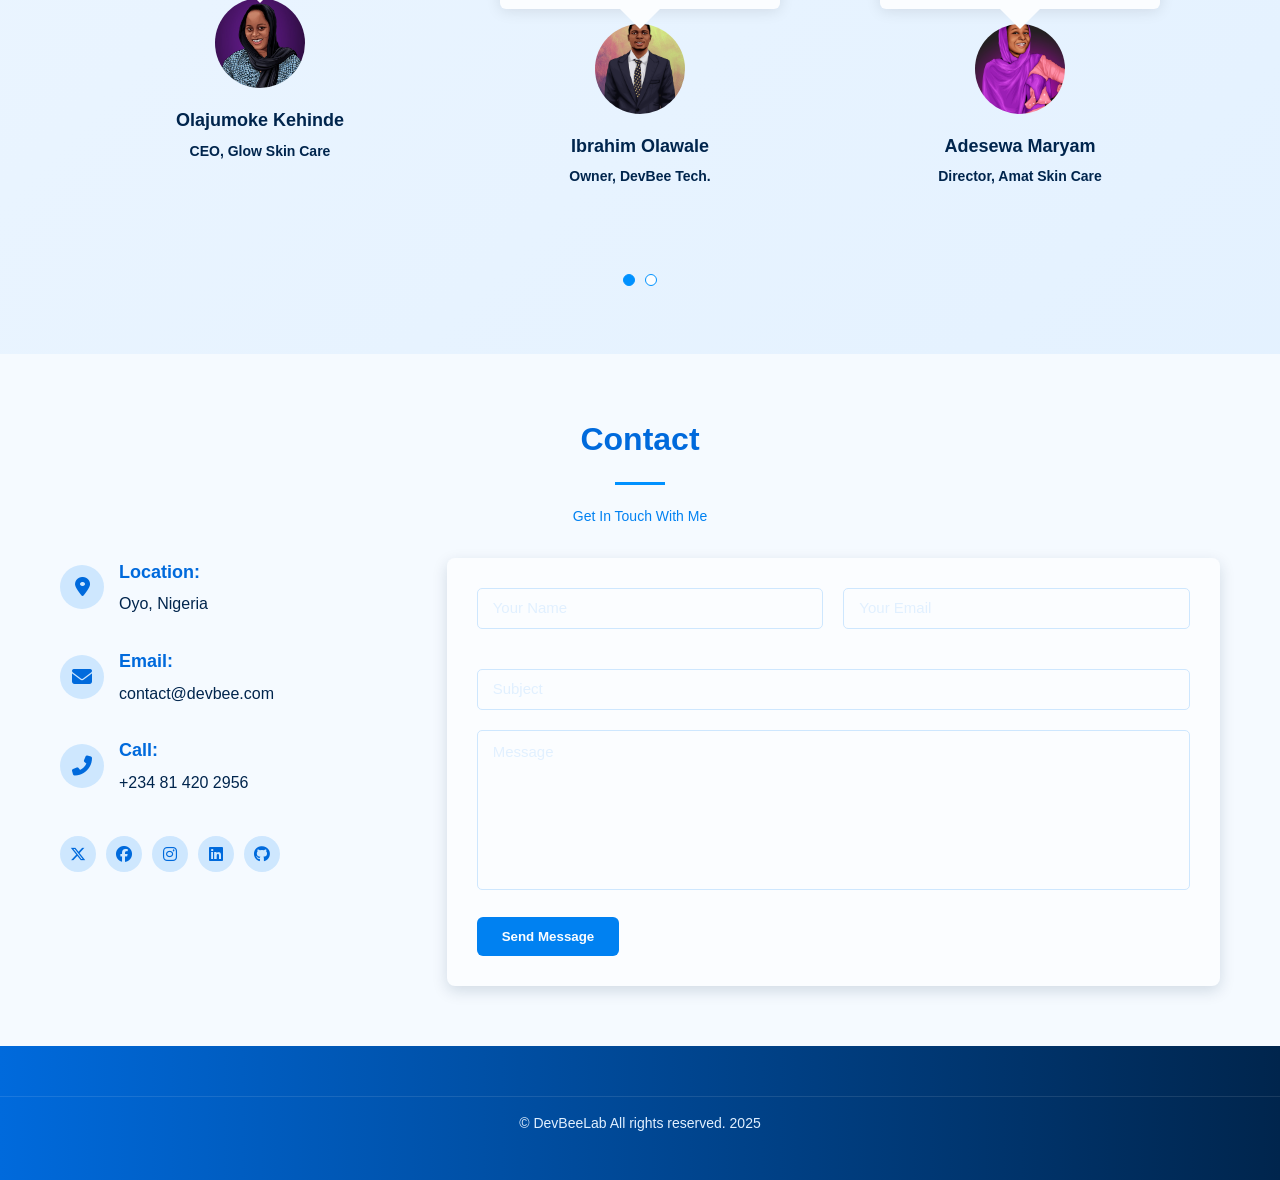
==== commit 7048dd2c: "improve SEO" ====
--- a/index.html
+++ b/index.html
@@ -24,6 +24,21 @@
       content="Frontend Developer specializing in responsive and interactive web experiences."
     />
     <meta property="og:type" content="website" />
+
+    <!-- ------------------------------------------------------------------------------------------- -->
+
+    <!-- Canonical -->
+    <link rel="canonical" href="https://devbeelab.vercel.app/" />
+
+    <!-- Open Graph image (use your profile pic or a portfolio screenshot) -->
+    <meta
+      property="og:image"
+      content="https://devbeelab.vercel.app/assets/profile.png"
+    />
+    <meta property="og:image:width" content="1200" />
+    <meta property="og:image:height" content="630" />
+    <meta property="og:url" content="https://devbeelab.vercel.app/" />
+
     <link rel="stylesheet" href="styles/main.css" />
   </head>
   <body>
@@ -80,10 +95,17 @@
             <a href="#" class="social-icon" aria-label="Instagram"
               ><i class="fab fa-instagram"></i
             ></a>
-            <a href="https://www.linkedin.com/in/ganiyu-ibrahim-99a439bb" target="_blank" class="social-icon" aria-label="LinkedIn"
+            <a
+              href="https://www.linkedin.com/in/ganiyu-ibrahim-99a439bb"
+              target="_blank"
+              class="social-icon"
+              aria-label="LinkedIn"
               ><i class="fab fa-linkedin"></i
             ></a>
-            <a href="https://github.com/DevBeeLab" class="social-icon" aria-label="GitHub"
+            <a
+              href="https://github.com/DevBeeLab"
+              class="social-icon"
+              aria-label="GitHub"
               ><i class="fab fa-github"></i
             ></a>
           </div>
@@ -235,13 +257,14 @@
 
         <div class="about-container" data-animation="fadeIn">
           <p class="about-text">
-            I'm a developer based in Oyo, Nigeria, building real-world web applications
-  with HTML, CSS, JavaScript, Django, and Git. I hold FreeCodeCamp
-  certifications in Responsive Web Design and JavaScript Algorithms & Data
-  Structures, and my projects range from utility tools and landing page
-  redesigns to Checkam — a full-stack personal finance tracker built for
-  Nigerian users. I'm available for freelance work and actively growing toward
-  a full-time software development role.
+            I'm a developer based in Oyo, Nigeria, building real-world web
+            applications with HTML, CSS, JavaScript, Django, and Git. I hold
+            FreeCodeCamp certifications in Responsive Web Design and JavaScript
+            Algorithms & Data Structures, and my projects range from utility
+            tools and landing page redesigns to Checkam — a full-stack personal
+            finance tracker built for Nigerian users. I'm available for
+            freelance work and actively growing toward a full-time software
+            development role.
           </p>
           <div class="about-img" data-animation="slideRight">
             <img
@@ -299,10 +322,10 @@
         <div class="skills-container" data-animation="fadeIn">
           <div class="skills-content" data-animation="fadeIn">
             <p>
-             I build responsive, full-stack web applications using HTML, CSS,
-        JavaScript, Django, and Git — comfortable on both sides of the stack,
-        from designing interfaces that work on any screen to building backends
-        that handle real users and real data.
+              I build responsive, full-stack web applications using HTML, CSS,
+              JavaScript, Django, and Git — comfortable on both sides of the
+              stack, from designing interfaces that work on any screen to
+              building backends that handle real users and real data.
             </p>
           </div>
 
@@ -353,7 +376,7 @@
 
             <div class="skill-item">
               <div class="skill-name">
-              <i class="fab fa-python"></i>                
+                <i class="fab fa-python"></i>
                 <span>Django</span>
                 <span class="skill-percentage">60%</span>
               </div>
@@ -395,9 +418,11 @@
                         <div class="project-description">
                           <h3>DevBee Checkam</h3>
                           <p class="project-description-text">
-                            A personal finance tracker built for Nigerian users. 
-                            Log income and expenses, set category budgets, visualise your spending with charts, 
-                            and export your transaction history — all backed by a secure multi-user Django backend.
+                            A personal finance tracker built for Nigerian users.
+                            Log income and expenses, set category budgets,
+                            visualise your spending with charts, and export your
+                            transaction history — all backed by a secure
+                            multi-user Django backend.
                           </p>
                         </div>
                       </div>
@@ -405,7 +430,7 @@
                   </div>
                 </div>
               </div>
-               <div class="swiper-slide">
+              <div class="swiper-slide">
                 <div class="portfolio-item" data-animation="fadeIn">
                   <div class="portfolio-img-container">
                     <a
@@ -430,7 +455,7 @@
                     </a>
                   </div>
                 </div>
-               </div>
+              </div>
               <div class="swiper-slide">
                 <div class="portfolio-item" data-animation="fadeIn">
                   <div class="portfolio-img-container">
@@ -533,7 +558,7 @@
                   </div>
                 </div>
               </div>
-              </div>
+            </div>
             <div class="swiper-pagination"></div>
           </div>
         </div>
@@ -707,10 +732,15 @@
               <a href="#" class="social-icon"
                 ><i class="fab fa-instagram"></i
               ></a>
-              <a href="https://www.linkedin.com/in/ganiyu-ibrahim-99a439bb" class="social-icon" target="_blank"
+              <a
+                href="https://www.linkedin.com/in/ganiyu-ibrahim-99a439bb"
+                class="social-icon"
+                target="_blank"
                 ><i class="fab fa-linkedin"></i
               ></a>
-              <a href="https://github.com/DevBeeLab" class="social-icon"><i class="fab fa-github"></i></a>
+              <a href="https://github.com/DevBeeLab" class="social-icon"
+                ><i class="fab fa-github"></i
+              ></a>
             </div>
           </div>
 
@@ -774,5 +804,36 @@
       </div>
     </footer>
     <script src="js/main.js"></script>
+    <script type="application/ld+json">
+      {
+        "@context": "https://schema.org",
+        "@type": "Person",
+        "name": "Ganiyu Ibrahim Olawale",
+        "alternateName": "DevBee",
+        "url": "https://devbeelab.vercel.app",
+        "email": "[EMAIL_ADDRESS]",
+        "telephone": "+2348104202956",
+        "jobTitle": "Full-Stack Developer",
+        "description": "Full-Stack Developer specializing in responsive and interactive web experiences. Building with HTML, CSS, JavaScript, Django, and Git.",
+        "address": {
+          "@type": "PostalAddress",
+          "addressLocality": "Oyo",
+          "addressCountry": "Nigeria"
+        },
+        "sameAs": [
+          "https://github.com/DevBeeLab",
+          "https://www.linkedin.com/in/ganiyu-ibrahim-99a439bb"
+        ],
+        "knowsAbout": [
+          "HTML",
+          "CSS",
+          "JavaScript",
+          "React",
+          "Django",
+          "Git",
+          "Responsive Web Design"
+        ]
+      }
+    </script>
   </body>
 </html>
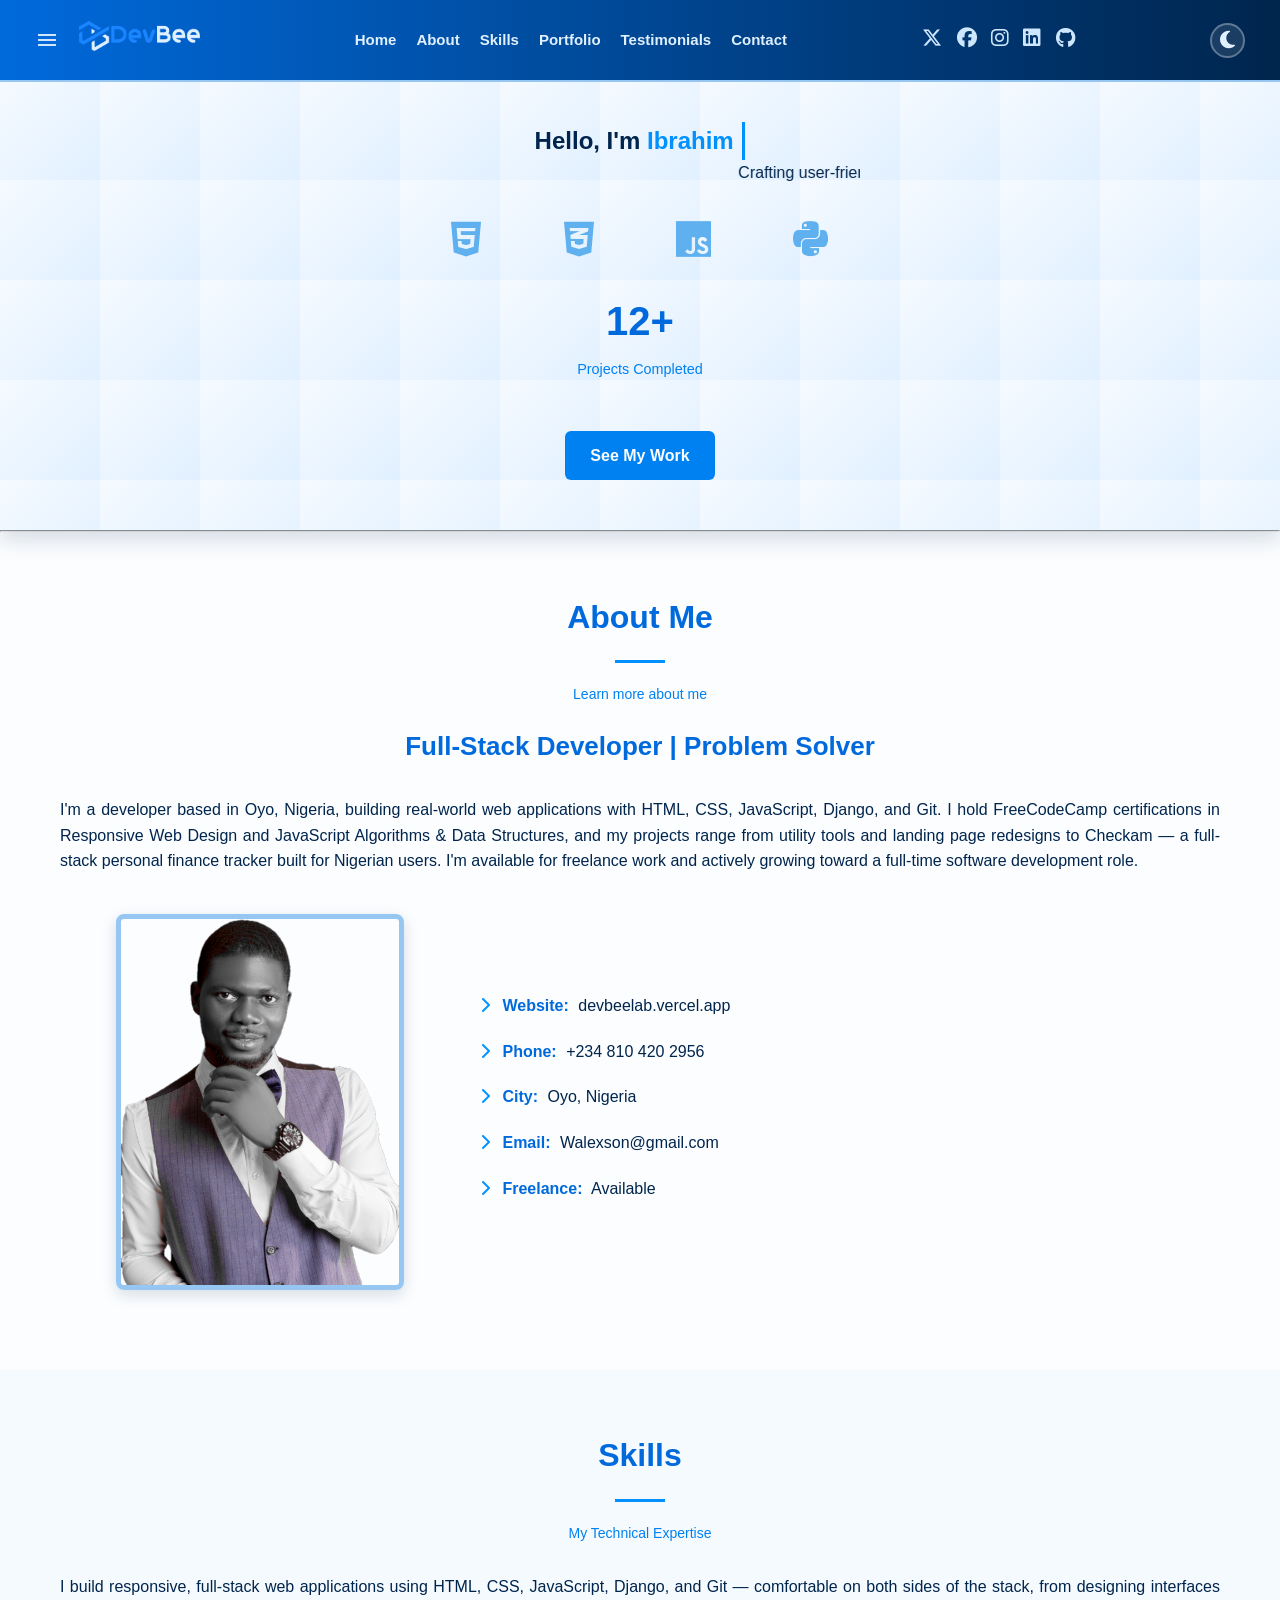
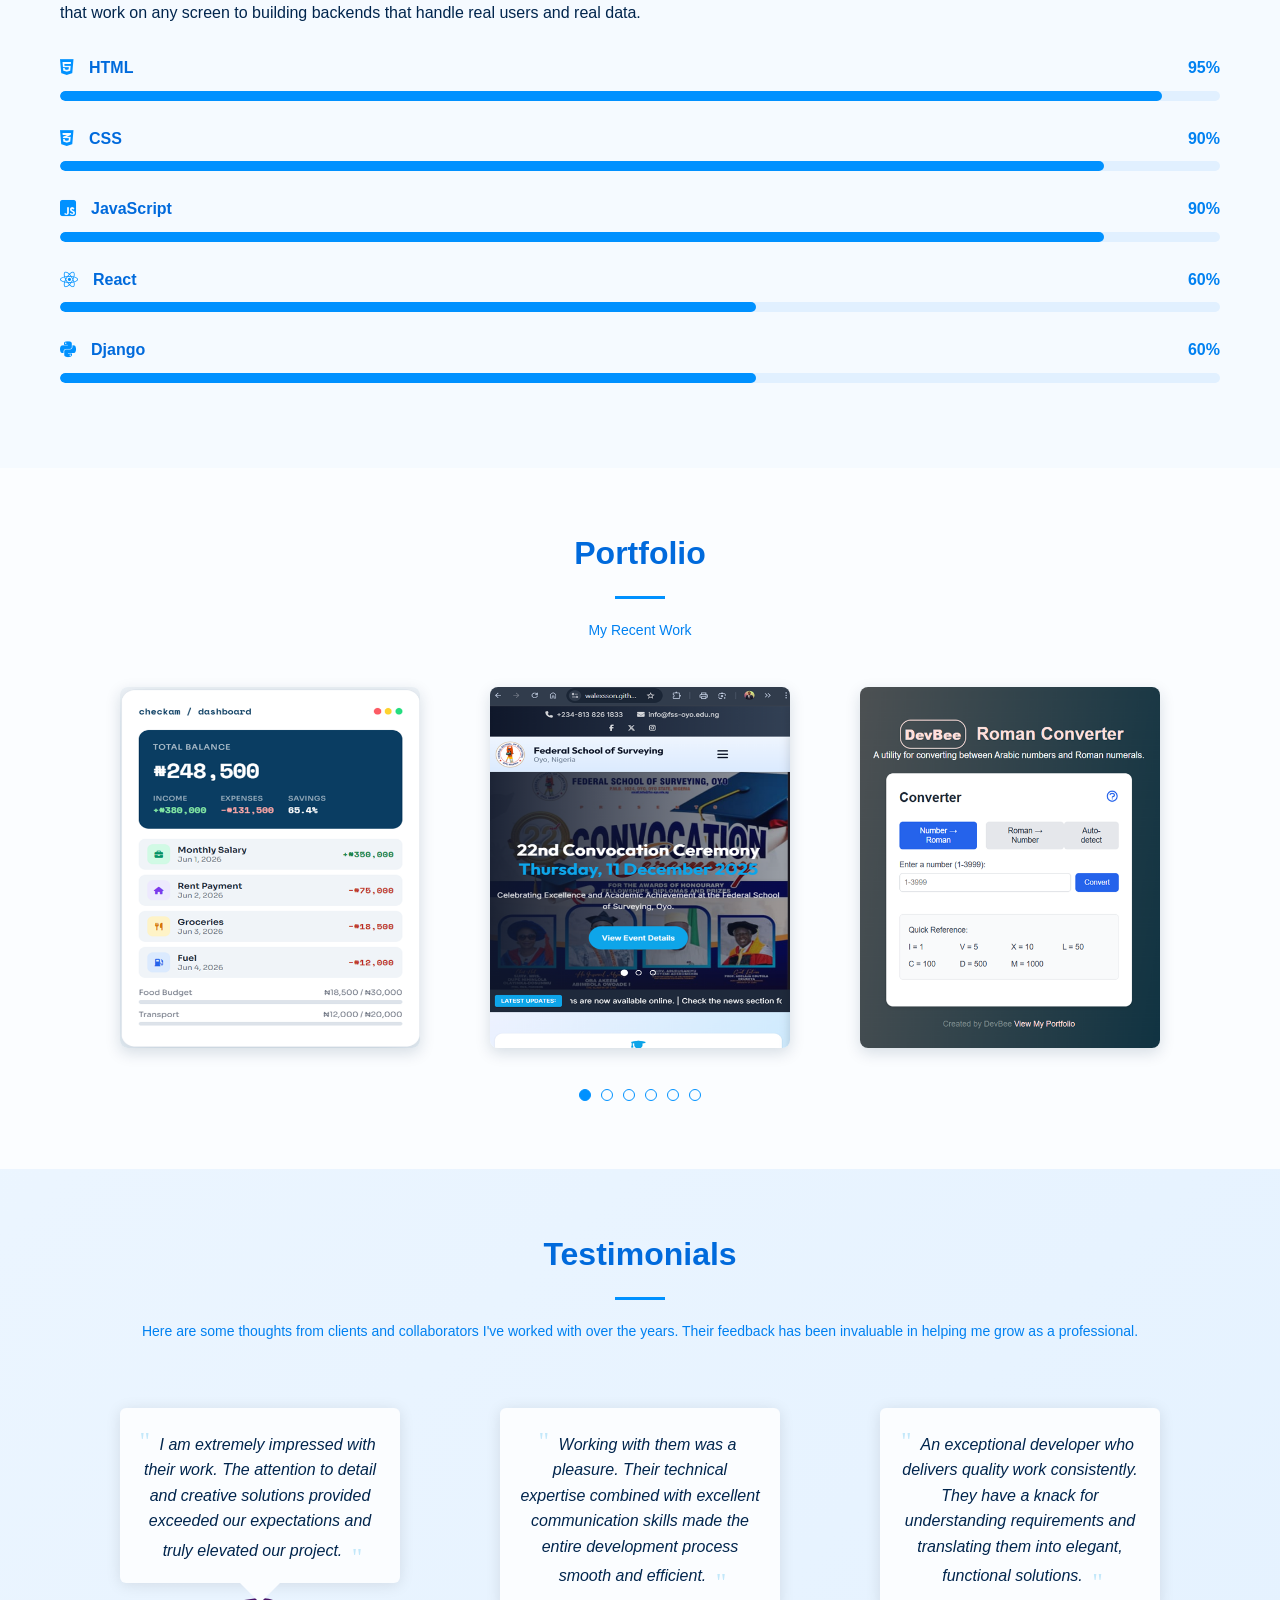
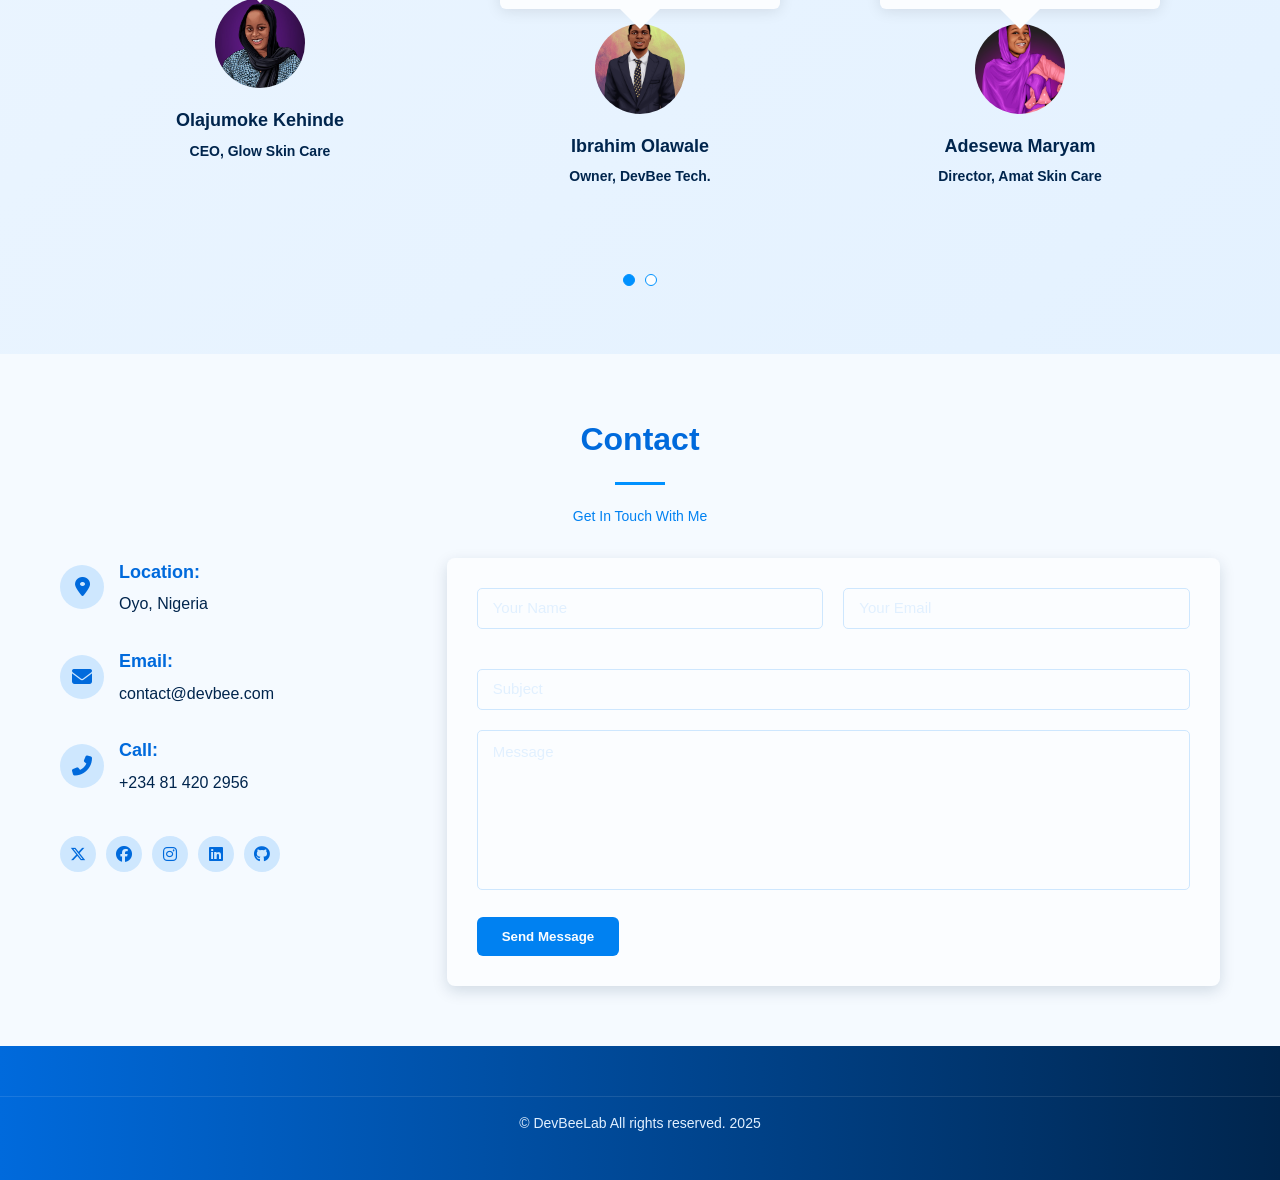
==== commit a36a0496: "improve SEO" ====
--- a/index.html
+++ b/index.html
@@ -12,32 +12,33 @@
       rel="stylesheet"
       href="https://cdnjs.cloudflare.com/ajax/libs/font-awesome/6.5.1/css/all.min.css"
     />
+    <link
+      rel="canonical"
+      href="https://devbeelab.github.io/DevBee-Portfolio/"
+    />
+
     <meta http-equiv="Content-Type" content="text/html;charset=UTF-8" />
     <meta name="viewport" content="width=device-width, initial-scale=1.0" />
     <meta
       name="description"
-      content="DevBee - Frontend Developer Portfolio. showcasing skills in HTML, CSS, JavaScript, and React."
+      content="DevBee - Full-Stack Developer Portfolio. showcasing skills in HTML, CSS, JavaScript, Django, and Git."
     />
     <meta property="og:title" content="DevBee Portfolio" />
     <meta
       property="og:description"
-      content="Frontend Developer specializing in responsive and interactive web experiences."
+      content="Full-Stack Developer specializing in responsive and interactive web experiences."
     />
     <meta property="og:type" content="website" />
-
-    <!-- ------------------------------------------------------------------------------------------- -->
-
-    <!-- Canonical -->
-    <link rel="canonical" href="https://devbeelab.vercel.app/" />
-
-    <!-- Open Graph image (use your profile pic or a portfolio screenshot) -->
     <meta
       property="og:image"
-      content="https://devbeelab.vercel.app/assets/profile.png"
+      content="https://devbeelab.github.io/DevBee-Portfolio/assets/profile.png"
     />
     <meta property="og:image:width" content="1200" />
     <meta property="og:image:height" content="630" />
-    <meta property="og:url" content="https://devbeelab.vercel.app/" />
+    <meta
+      property="og:url"
+      content="https://devbeelab.github.io/DevBee-Portfolio/"
+    />
 
     <link rel="stylesheet" href="styles/main.css" />
   </head>
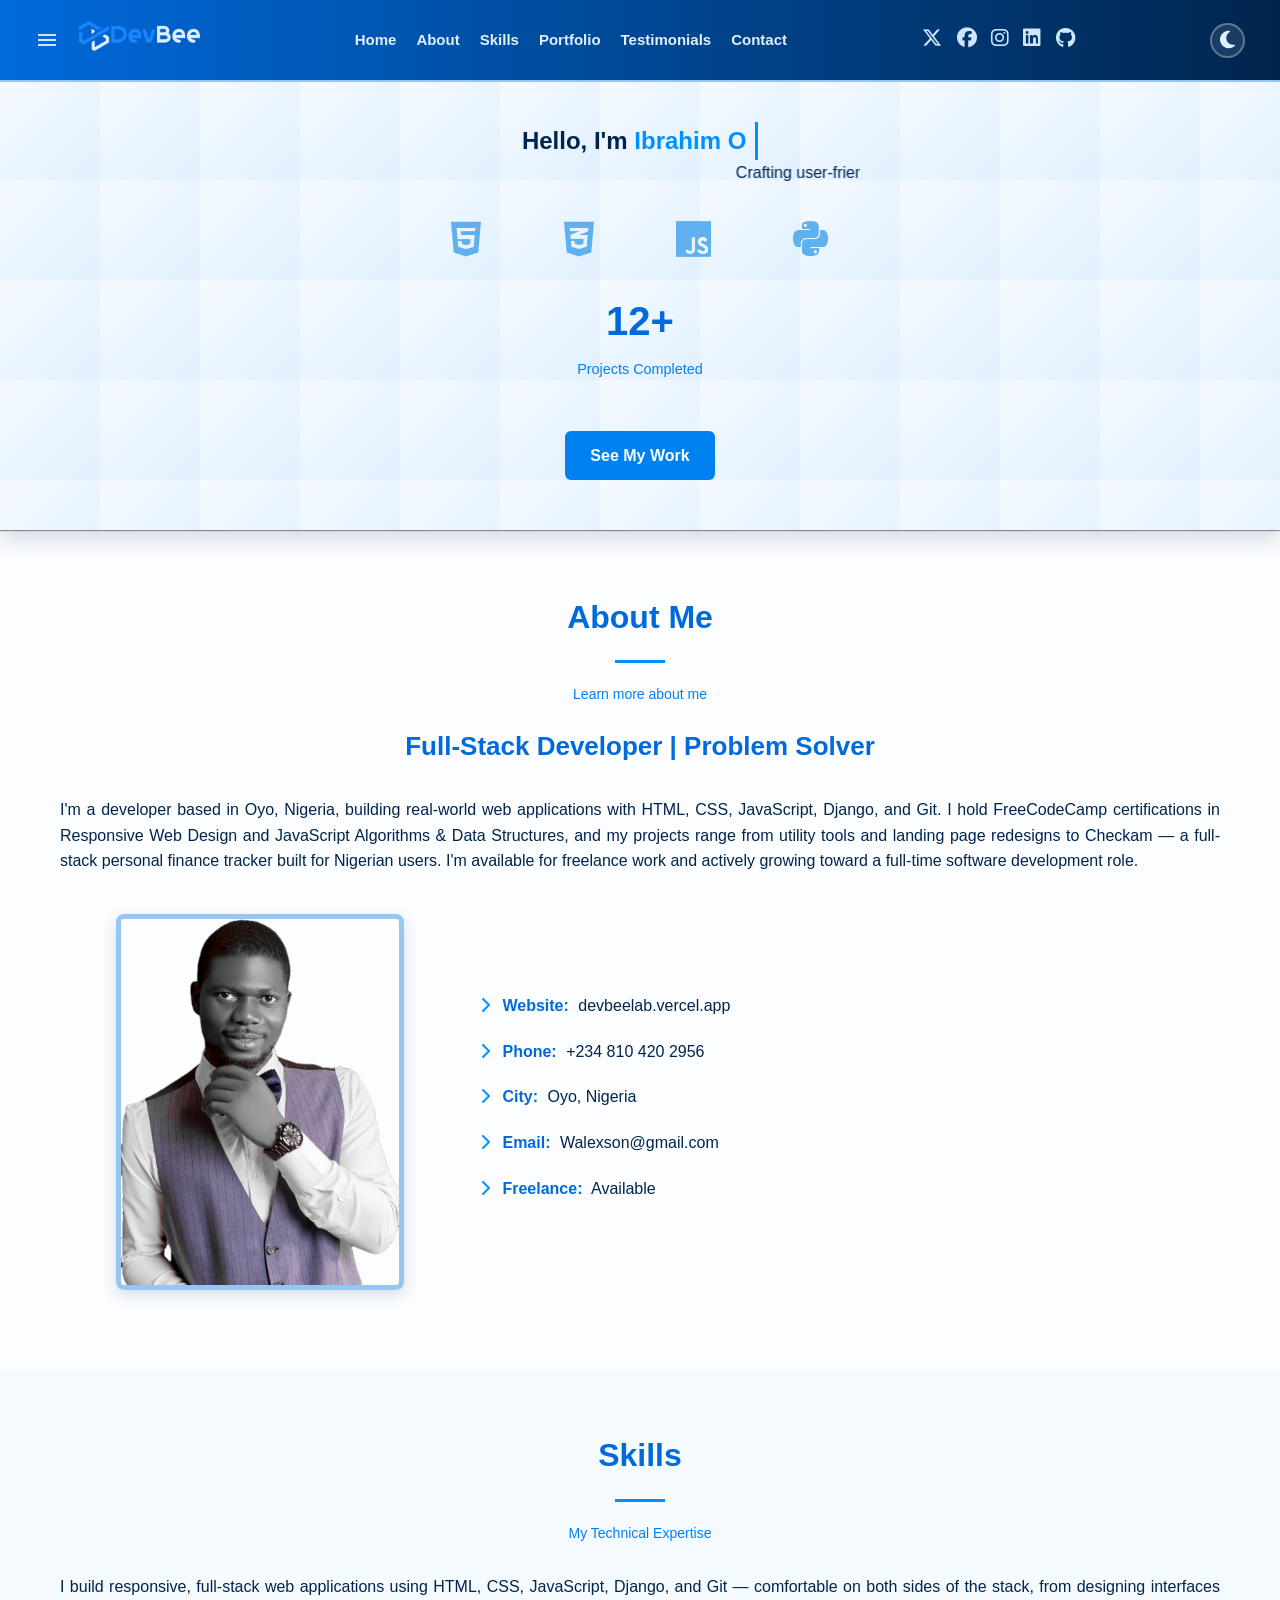
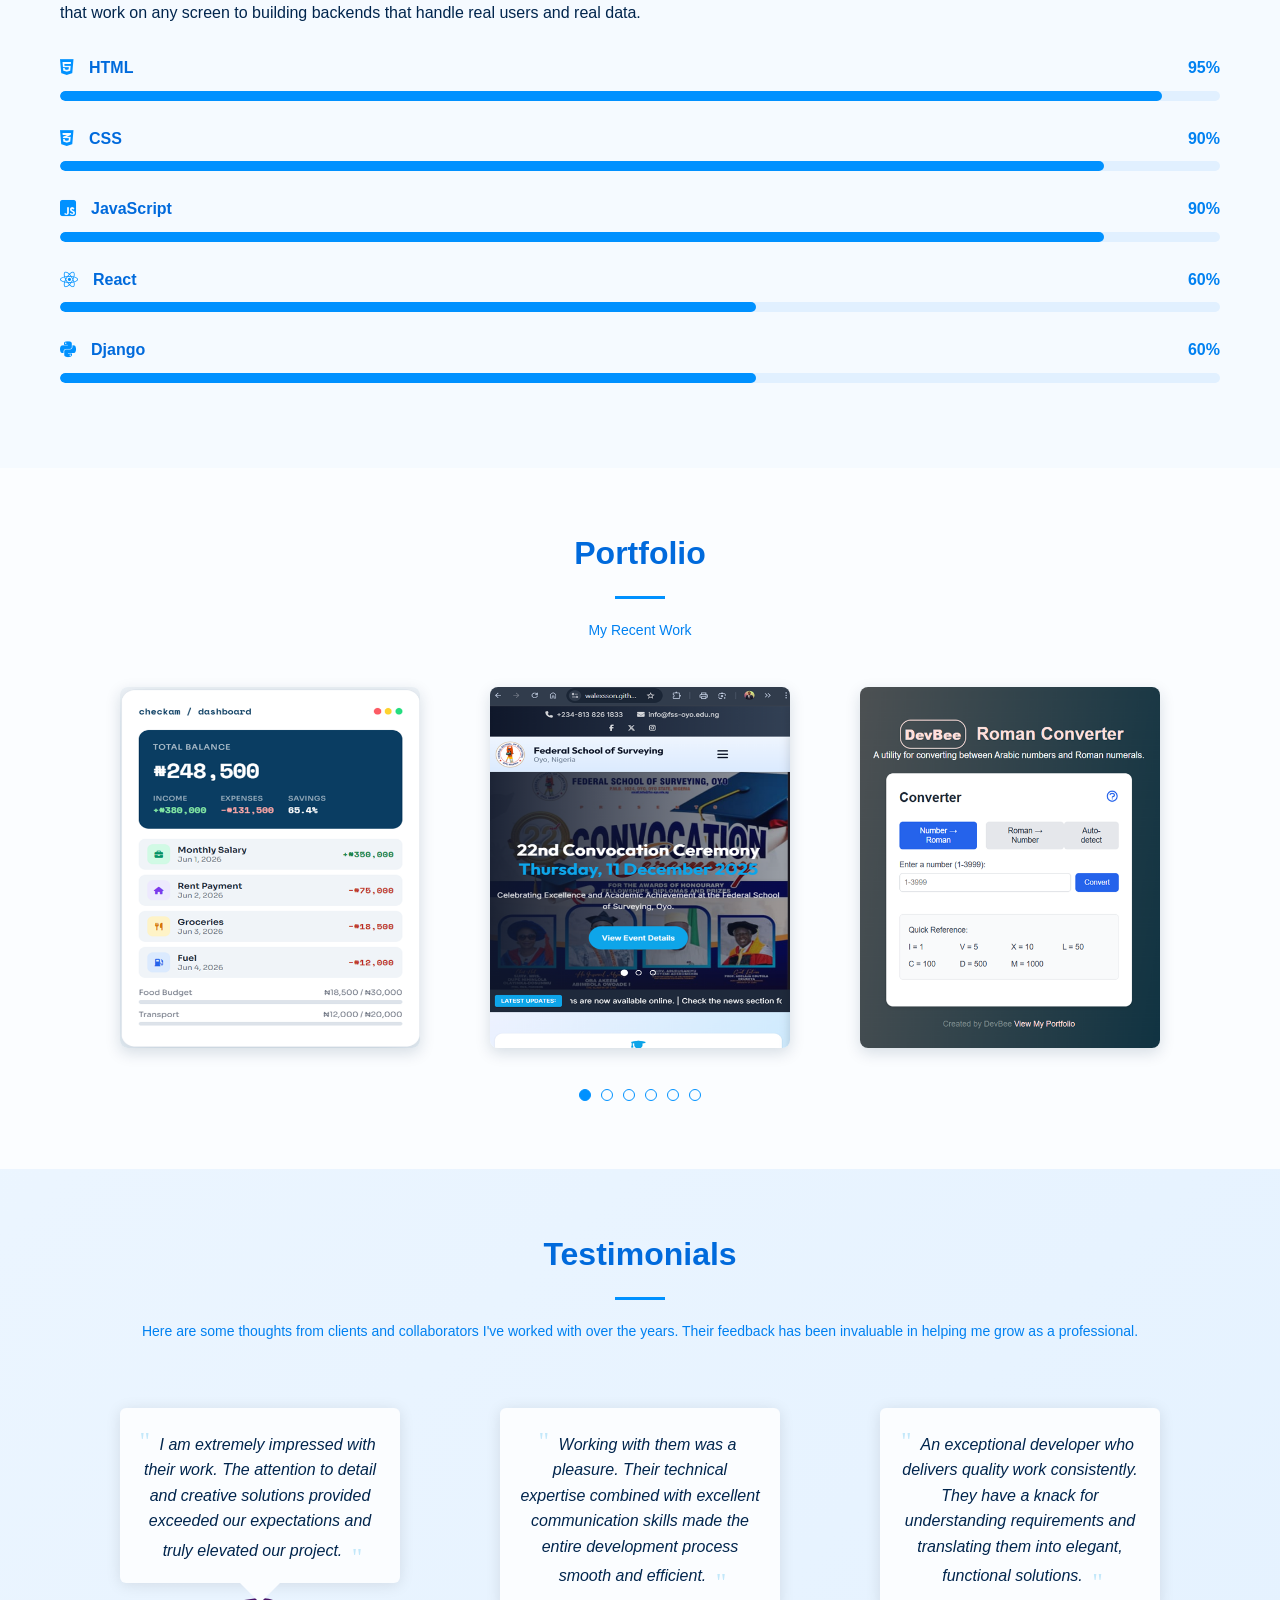
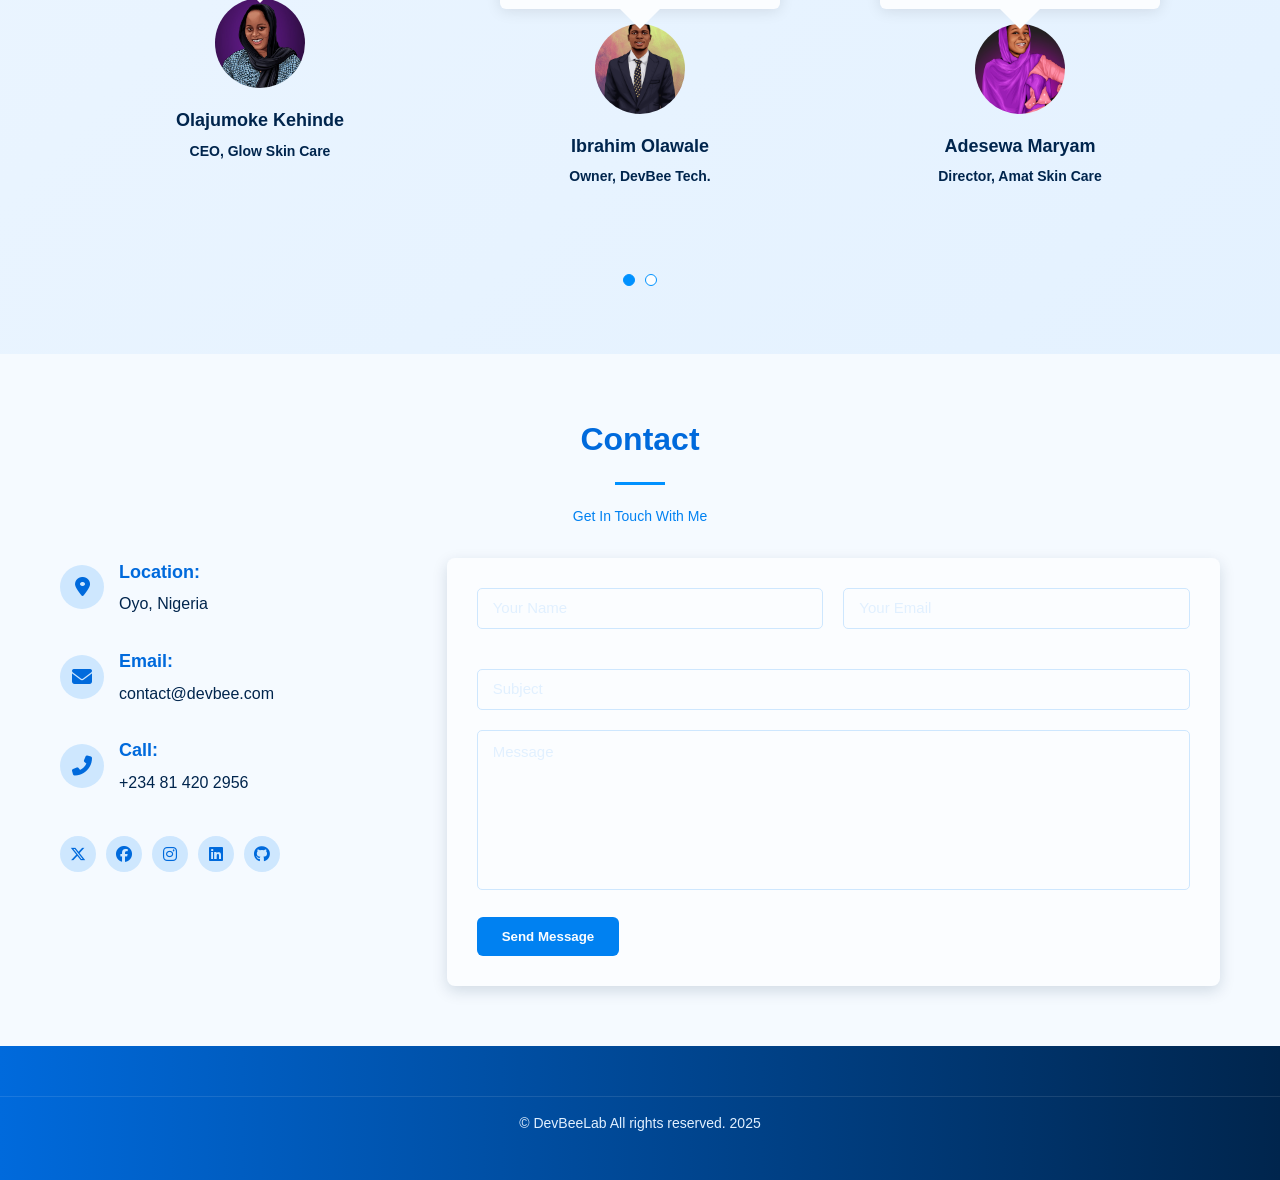
==== commit f2d913b3: "improve SEO" ====
--- a/index.html
+++ b/index.html
@@ -21,12 +21,15 @@
     <meta name="viewport" content="width=device-width, initial-scale=1.0" />
     <meta
       name="description"
-      content="DevBee - Full-Stack Developer Portfolio. showcasing skills in HTML, CSS, JavaScript, Django, and Git."
+      content="Ganiyu Ibrahim Olawale (DevBeeLab) - Portfolio. showcasing skills in HTML, CSS, JavaScript, Django, and Git."
     />
-    <meta property="og:title" content="DevBee Portfolio" />
+    <meta
+      property="og:title"
+      content="Ganiyu Ibrahim Olawale (DevBeeLab) - Portfolio"
+    />
     <meta
       property="og:description"
-      content="Full-Stack Developer specializing in responsive and interactive web experiences."
+      content="Ganiyu Ibrahim Olawale (DevBeeLab) - Full-Stack Developer specializing in responsive and interactive web experiences."
     />
     <meta property="og:type" content="website" />
     <meta
